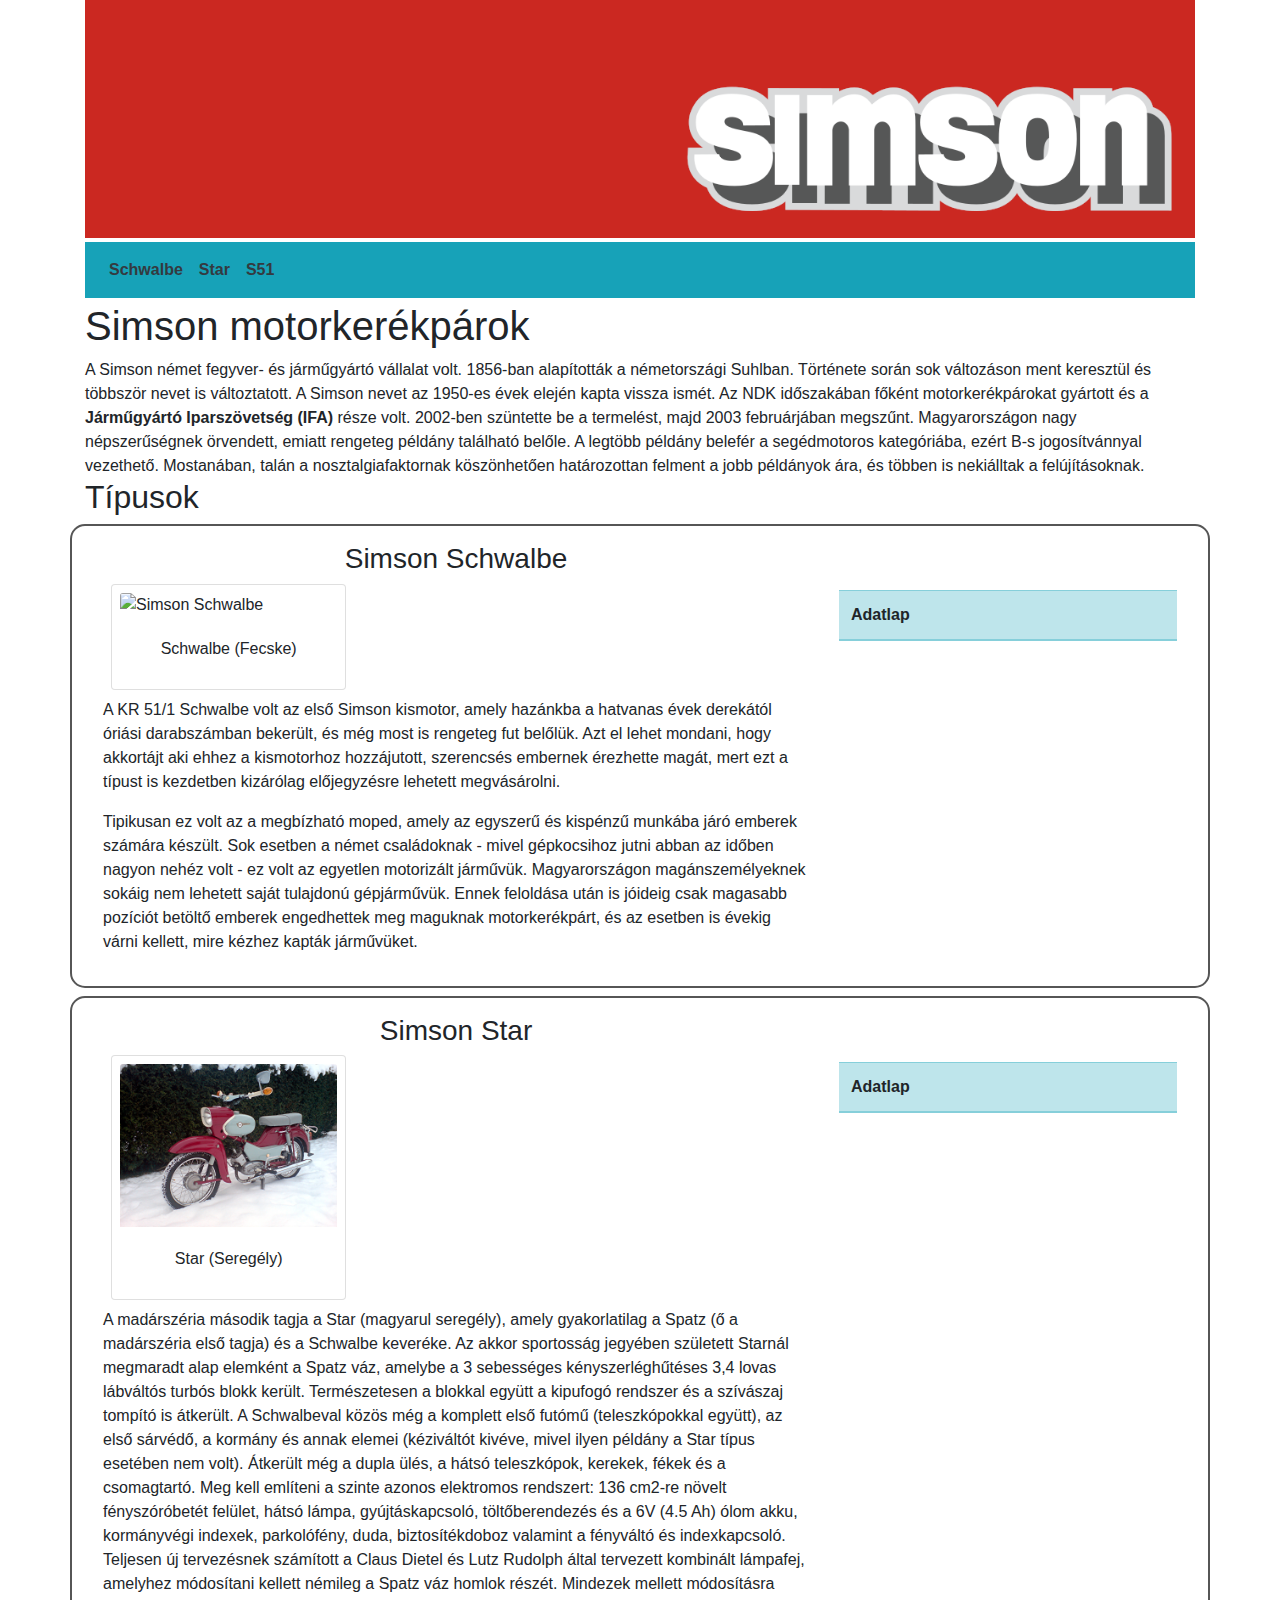
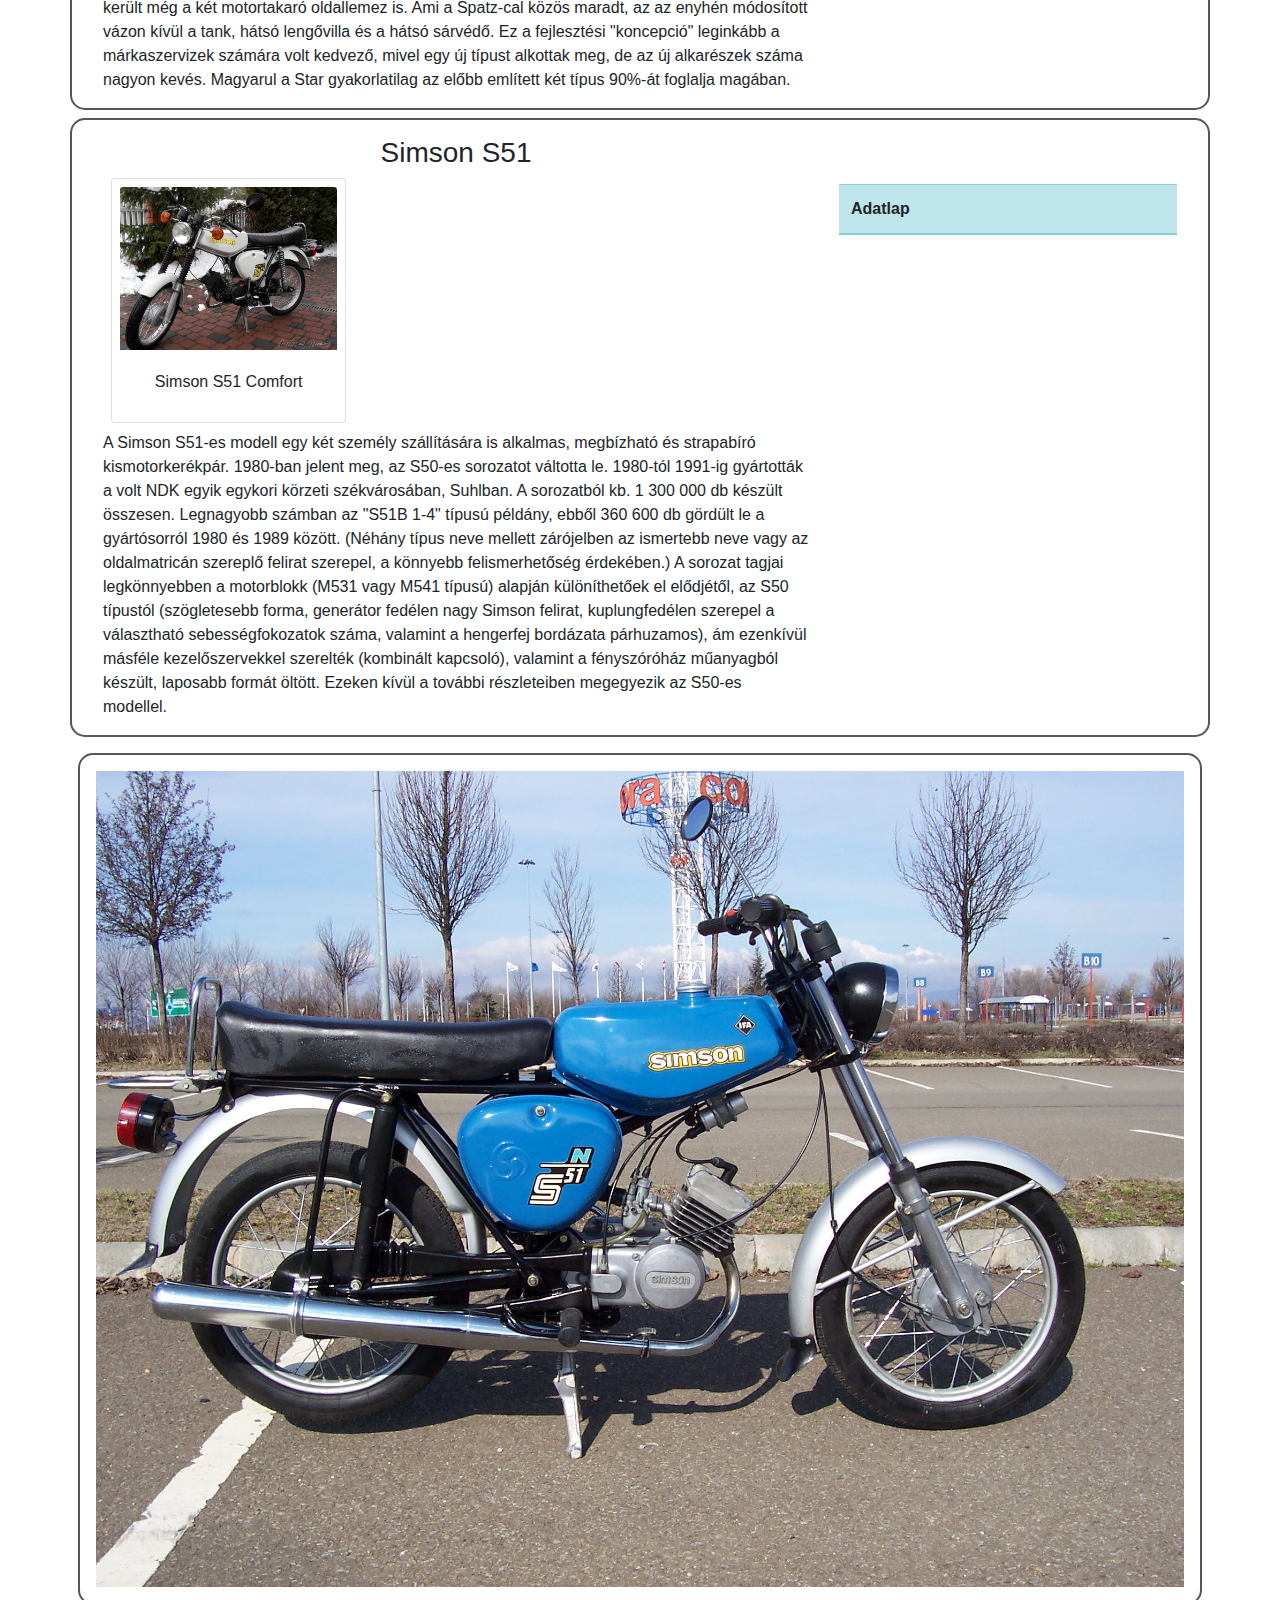
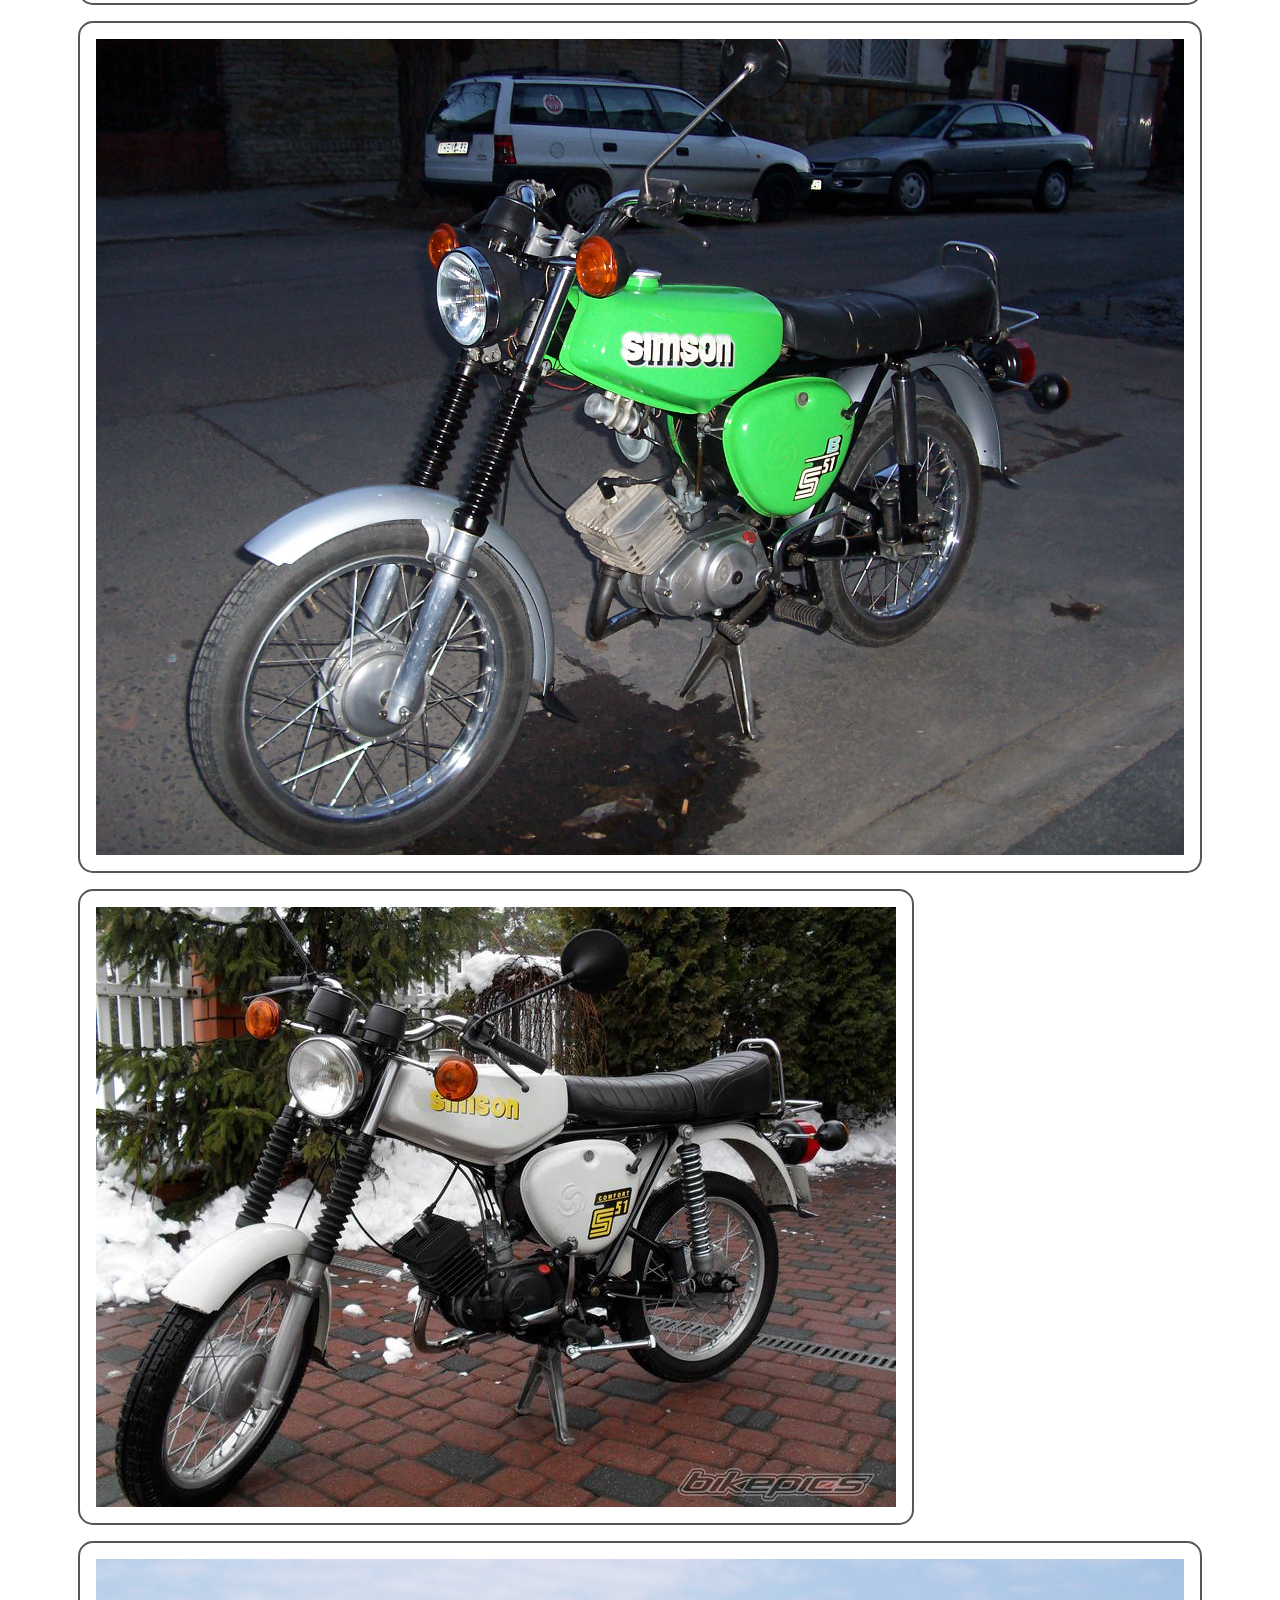
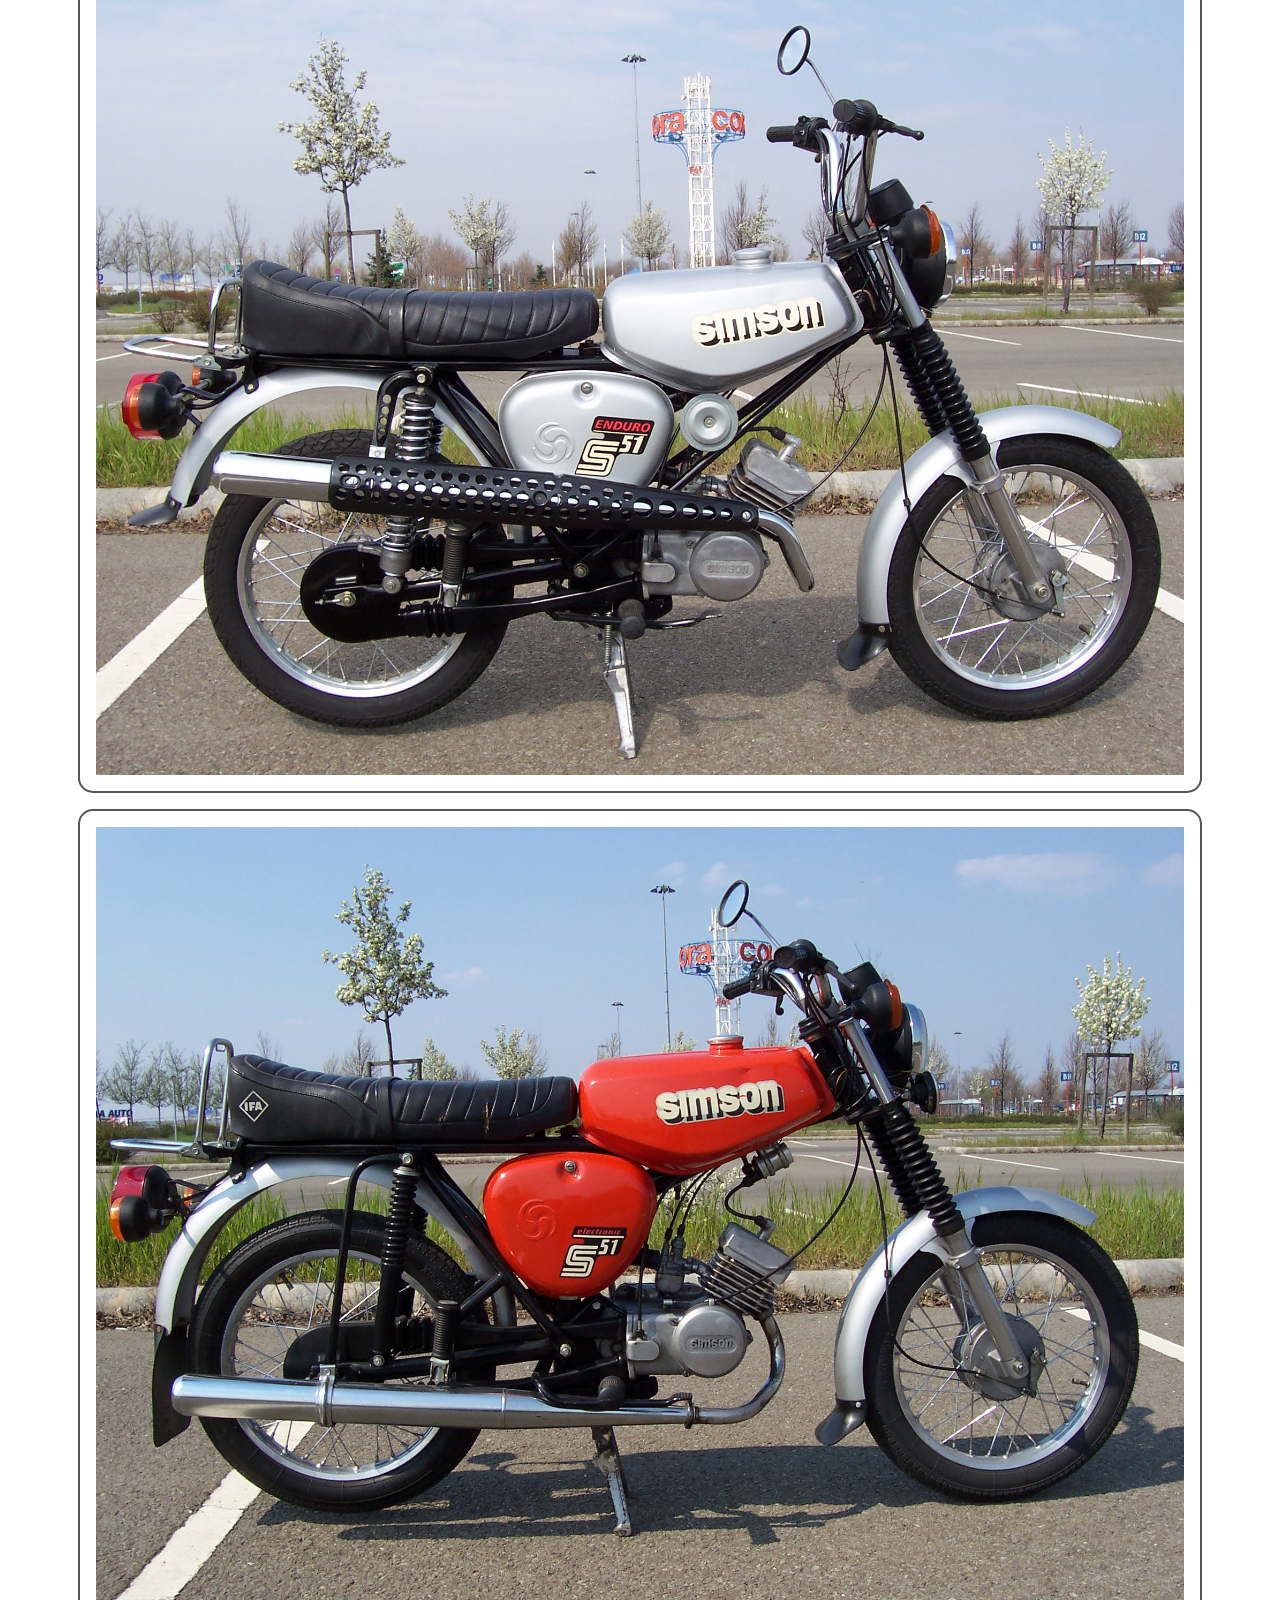
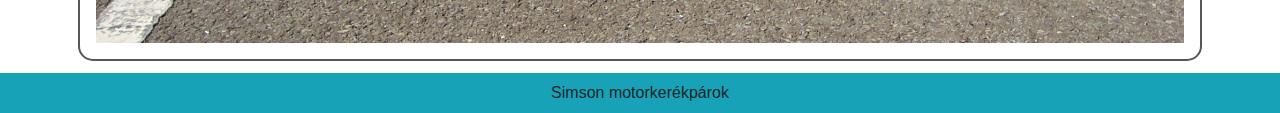
==== HTML/forras (1)/2.Weblap/simson.html @ 2c84a7b3 "agazati" ====
<!DOCTYPE html>
<html>
<head lang="hu">
	<meta name="viewport" content="width=device-width, initial-scale=1">
	<meta charset="utf-8">
	<link rel="stylesheet" href="style.css">
	<link rel="stylesheet" href="bootstrap.min.css">
	<script src="jquery.min.js"></script>
	<script src="bootstrap.min.js"></script>
	<title>Simson motorkerékpár</title>
</head>

<body>
	<header class="fejlec">
		<div class="container h-100">
			<img src="fejlec.png" class="img-fluid w-100" alt="Simson" title="Simson">
		</div>
	</header>

	<div class="container h-100" id>
		<nav class="navbar navbar-expand-sm bg-info my-1">
			<ul class="navbar-nav">
				<li class="nav-item">
					<a class="nav-link text-dark font-weight-bold" href="#Schwalbe">Schwalbe</a>
				</li>
				<li class="nav-item ">
					<a class="nav-link text-dark font-weight-bold" href="#Star">Star</a>
				</li>
				<li class="nav-item">
					<a class="nav-link text-dark font-weight-bold" href="#S51">S51</a>
				</li>
			</ul>
		</nav>

		<section id="bevezeto">
			<h1>Simson motorkerékpárok</h1>
			A Simson német fegyver- és járműgyártó vállalat volt. 1856-ban alapították a németországi Suhlban. Története során sok változáson ment keresztül és többször nevet is változtatott. A Simson nevet az 1950-es évek elején kapta vissza ismét. Az NDK időszakában főként motorkerékpárokat gyártott és a <b>Járműgyártó Iparszövetség (IFA)</b> része volt. 2002-ben szüntette be a termelést, majd 2003 februárjában megszűnt.
			Magyarországon nagy népszerűségnek örvendett, emiatt rengeteg példány található belőle. A legtöbb példány belefér a segédmotoros kategóriába, ezért B-s jogosítvánnyal vezethető. Mostanában, talán a nosztalgiafaktornak köszönhetően határozottan felment a jobb példányok ára, és többen is nekiálltak a felújításoknak.
		</section>

		<section id="tipusok">
			<h2>Típusok</h2>
			<div class="row doboz p-3 my-2" >
				<div class="col-12 col-md-8">
					<h3 class="text-center">Simson Schwalbe</h3>
					<div class="card m-2 p-2 col-md-4">
						<img class="card-img-top" src="Simson_Schwalbe" alt="Simson Schwalbe" title="Simson Schwalbe">
						<div class="card-body">
						  <p class="card-text text-center">Schwalbe (Fecske)</p>
						</div>
					</div>
					<p>A KR 51/1 Schwalbe volt az első Simson kismotor, amely hazánkba a hatvanas évek derekától óriási darabszámban bekerült, és még most is rengeteg fut belőlük. Azt el lehet mondani, hogy akkortájt aki ehhez a kismotorhoz hozzájutott, szerencsés embernek érezhette magát, mert ezt a típust is kezdetben kizárólag előjegyzésre lehetett megvásárolni.</p>
					<p>Tipikusan ez volt az a megbízható moped, amely az egyszerű és kispénzű munkába járó emberek számára készült. Sok esetben a német családoknak - mivel gépkocsihoz jutni abban az időben nagyon nehéz volt - ez volt az egyetlen motorizált járművük. Magyarországon magánszemélyeknek sokáig nem lehetett saját tulajdonú gépjárművük. Ennek feloldása után is jóideig csak magasabb pozíciót betöltő emberek engedhettek meg maguknak motorkerékpárt, és az esetben is évekig várni kellett, mire kézhez kapták járművüket.</p>
				</div>
				<div class="col-12 col-md-4 pt-5">
					<table class="table table-striped table-info">
						<thead>
							<tr><th colspan="2">Adatlap</th></tr>
						</thead>
					</table>
				</div>
			</div>


			<div class="row doboz p-3 my-2">
				<div class="col-12 col-md-8">
					<h3 class="text-center">Simson Star</h3>
					<div class="card m-2 p-2 col-md-4">
						<img class="card-img-top" src="Simson_Star.jpg" alt="Simson Star" title="Simson Star">
						<div class="card-body">
						  <p class="card-text text-center">Star (Seregély)</p>
						</div>
					</div>
					A madárszéria második tagja a Star (magyarul seregély), amely gyakorlatilag a Spatz (ő a madárszéria első tagja) és a Schwalbe keveréke. Az akkor sportosság jegyében született Starnál megmaradt alap elemként a Spatz váz, amelybe a 3 sebességes kényszerléghűtéses 3,4 lovas lábváltós turbós blokk került. Természetesen a blokkal együtt a kipufogó rendszer és a szívászaj tompító is átkerült. 
					A Schwalbeval közös még a komplett első futómű (teleszkópokkal együtt), az első sárvédő, a kormány és annak elemei (kéziváltót kivéve, mivel ilyen példány a Star típus esetében nem volt). Átkerült még a dupla ülés, a hátsó teleszkópok, kerekek, fékek és a csomagtartó.
					Meg kell említeni a szinte azonos elektromos rendszert: 136 cm2-re növelt fényszóróbetét felület, hátsó lámpa, gyújtáskapcsoló, töltőberendezés és a 6V (4.5 Ah) ólom akku, kormányvégi indexek, parkolófény, duda, biztosítékdoboz valamint a fényváltó és indexkapcsoló. Teljesen új tervezésnek számított a Claus Dietel és Lutz Rudolph által tervezett kombinált lámpafej, amelyhez módosítani kellett némileg a Spatz váz homlok részét. Mindezek mellett módosításra került még a két motortakaró oldallemez is. Ami a Spatz-cal közös maradt, az az enyhén módosított vázon kívül a tank, hátsó lengővilla és a hátsó sárvédő. Ez a fejlesztési "koncepció" leginkább a márkaszervizek számára volt kedvező, mivel egy új típust alkottak meg, de az új alkarészek száma nagyon kevés. Magyarul a Star gyakorlatilag az előbb említett két típus 90%-át foglalja magában. 
				</div>
				<div class="col-12 col-md-4 pt-5">
					<table class="table table-striped table-info">
						<thead>
							<tr><th colspan="2">Adatlap</th></tr>
						</thead>
					</table>
				</div>
			</div>


			<div class="row doboz p-3 my-2">
				<div class="col-12 col-md-8">
					<h3 class="text-center ">Simson S51</h3>
					<div class="card m-2 p-2 col-md-4">
						<img class="card-img-top" src="Simson_S51C.jpg" alt="Simson S51" title="Simson S51">
						<div class="card-body">
							<p class="card-text text-center">Simson S51 Comfort</p>
						</div>
					</div>
					A Simson S51-es modell egy két személy szállítására is alkalmas, megbízható és strapabíró kismotorkerékpár. 1980-ban jelent meg, az S50-es sorozatot váltotta le. 1980-tól 1991-ig gyártották a volt NDK egyik egykori körzeti székvárosában, Suhlban. A sorozatból kb. 1 300 000 db készült összesen. Legnagyobb számban az "S51B 1-4" típusú példány, ebből 360 600 db gördült le a gyártósorról 1980 és 1989 között. (Néhány típus neve mellett zárójelben az ismertebb neve vagy az oldalmatricán szereplő felirat szerepel, a könnyebb felismerhetőség érdekében.)
					A sorozat tagjai legkönnyebben a motorblokk (M531 vagy M541 típusú) alapján különíthetőek el elődjétől, az S50 típustól (szögletesebb forma, generátor fedélen nagy Simson felirat, kuplungfedélen szerepel a választható sebességfokozatok száma, valamint a hengerfej bordázata párhuzamos), ám ezenkívül másféle kezelőszervekkel szerelték (kombinált kapcsoló), valamint a fényszóróház műanyagból készült, laposabb formát öltött. Ezeken kívül a további részleteiben megegyezik az S50-es modellel.

				</div>
				<div class="col-12 col-md-4 pt-5">
					<table class="table table-striped table-info">
						<thead>
							<tr><th colspan="2">Adatlap</th></tr>
						</thead>
					</table>
				</div>
			</div>


			<div class="row">
				<div class="p-2">
					<div class="p-3 h-100 doboz">
						<img src="Simson_S51N.jpg" alt="Simson S51N" title="Simson S51N"  class="w-100">
					</div>
				</div>
				<div class="p-2">
					<div class="p-3 doboz">
						<img src="Simson_S51B.jpg" alt="Simson S51B" title="Simson S51B"  class="w-100">
					</div>
				</div>
				<div class="p-2">
					<div class="p-3 doboz">
						<img src="Simson_S51C.jpg" alt="Simson S51C" title="Simson S51C"  class="w-100">
					</div>
				</div>
				<div class="p-2">
					<div class="p-3 doboz">
						<img src="Simson_S51E.jpg" alt="Simson S51E" title="Simson S51E" class="w-100">
					</div>
				</div>
				<div class="p-2">
					<div class="p-3 doboz">
						<img src="Simson_S51Electronic.jpg" alt="Simson S51Electronic" title="Simson S51Electronic" class="w-100">
					</div>
				</div>
			</div>

			
		</section>
	</div>
	<div class="lablec text-center p-2 mt-1 bg-info">
		Simson motorkerékpárok<!-- url: http://simson.hu-->
	</div>
</body>

</html>
---- HTML/forras (1)/2.Weblap/style.css ----
body{
	box-sizing: border-box;
}
.doboz {
    border: 2px solid rgb(86, 86, 86);
    border-radius: 15px;
}


.lablec a {
    color: #f00;
    font-weight: bold;
    text-decoration: none;
}

.lablec a:hover {
    font-style: italic;
    text-decoration: none;
}
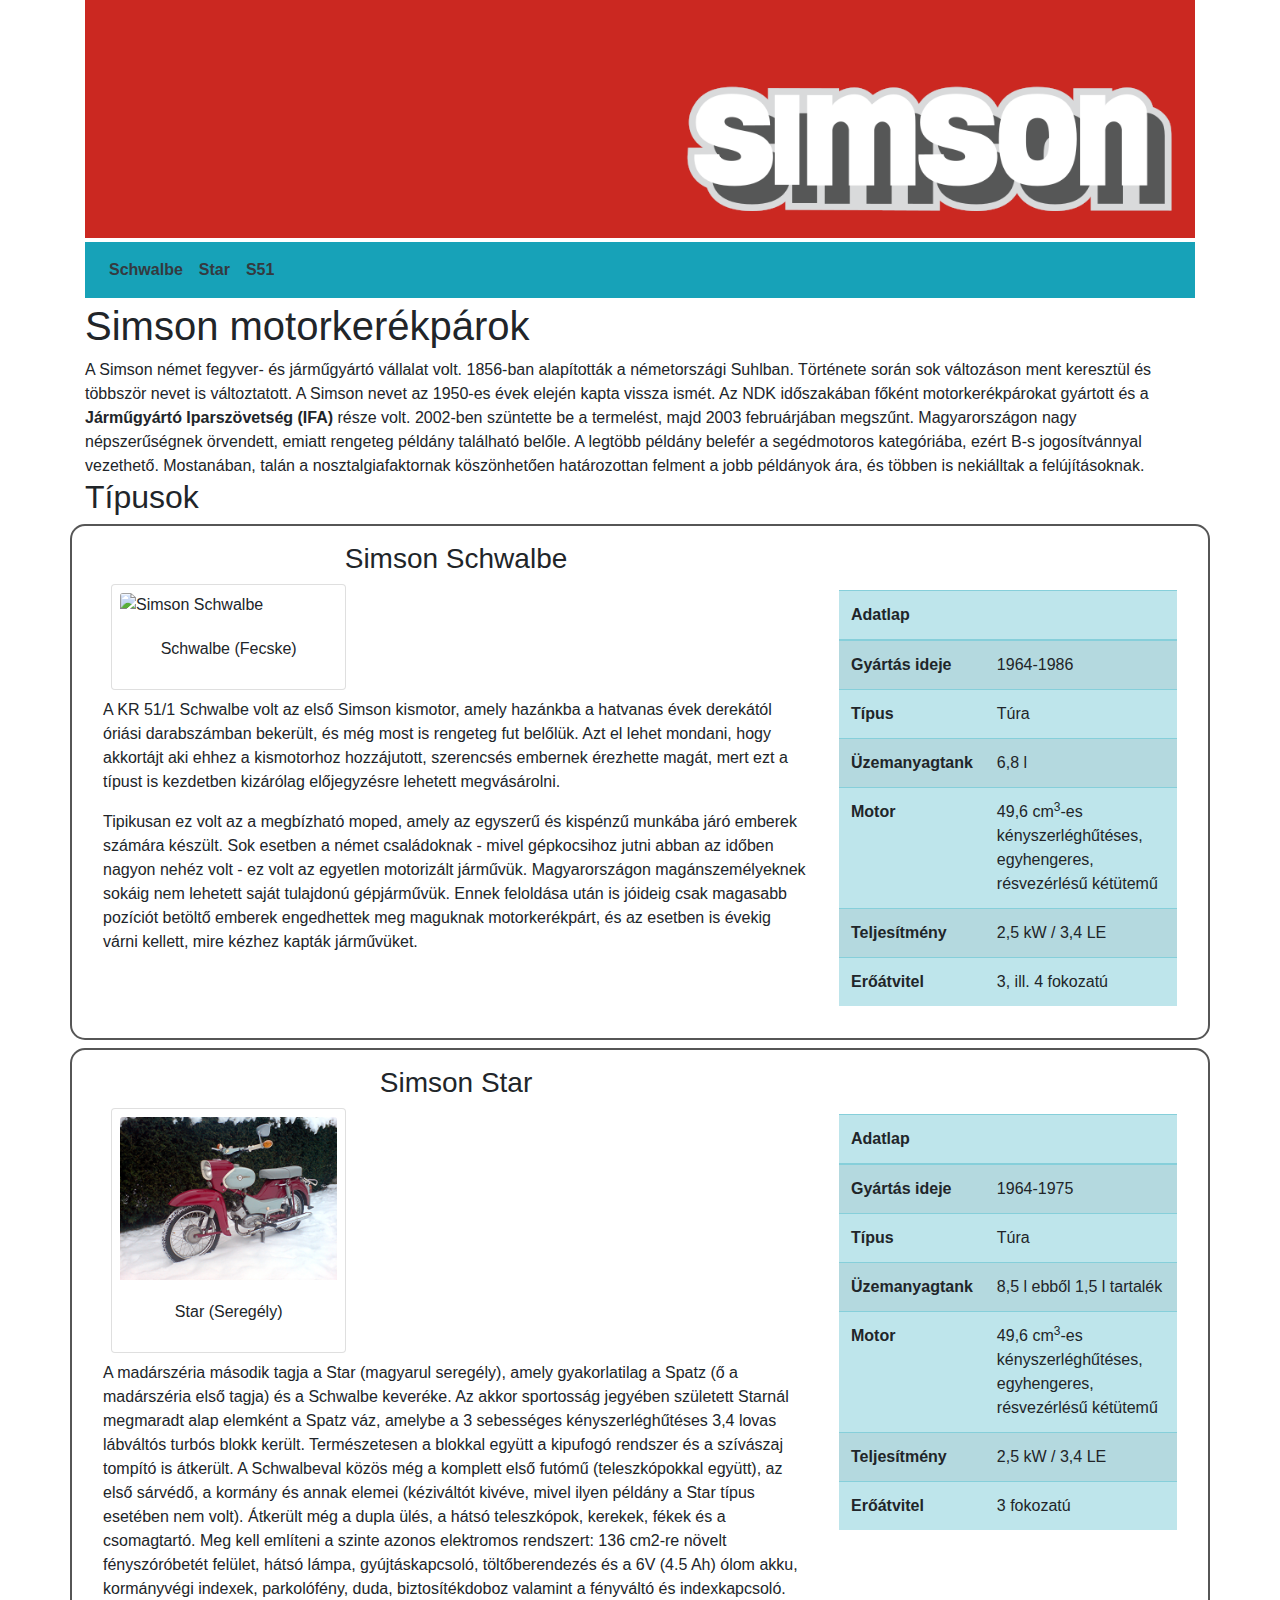
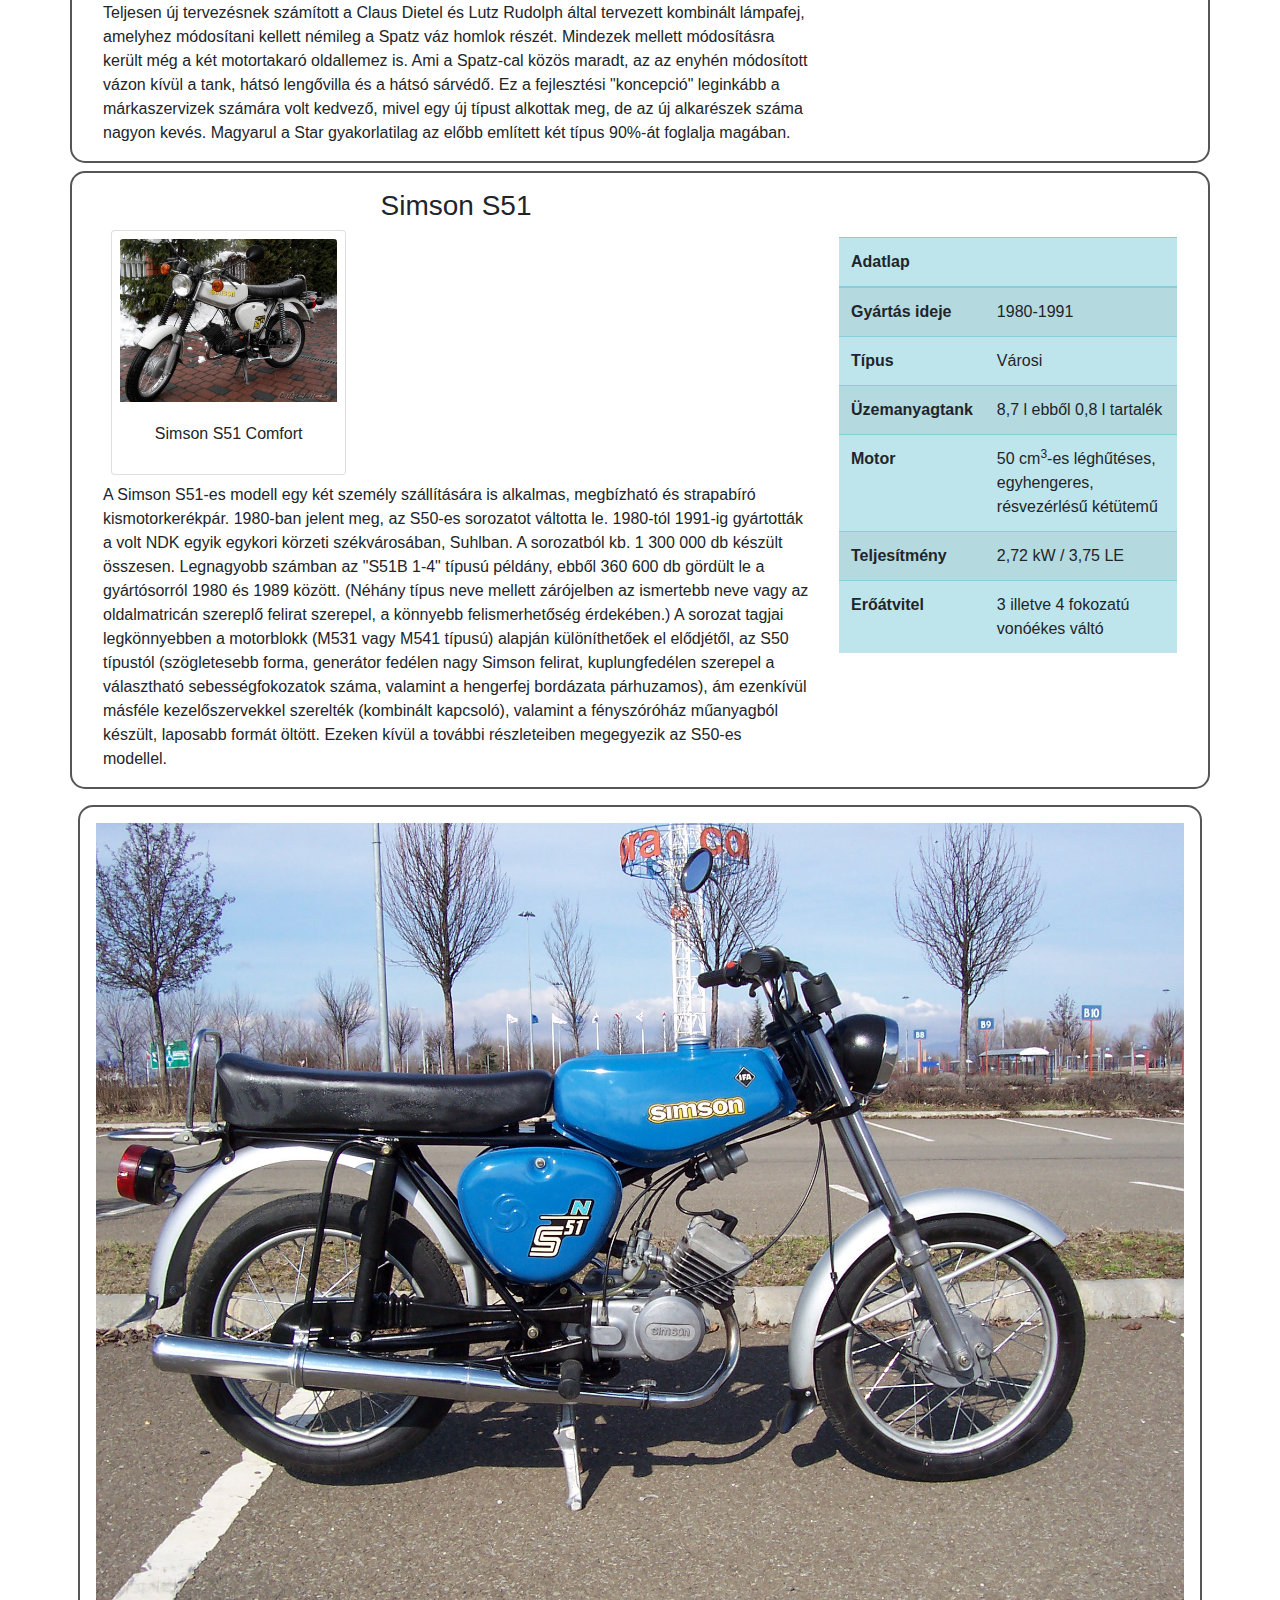
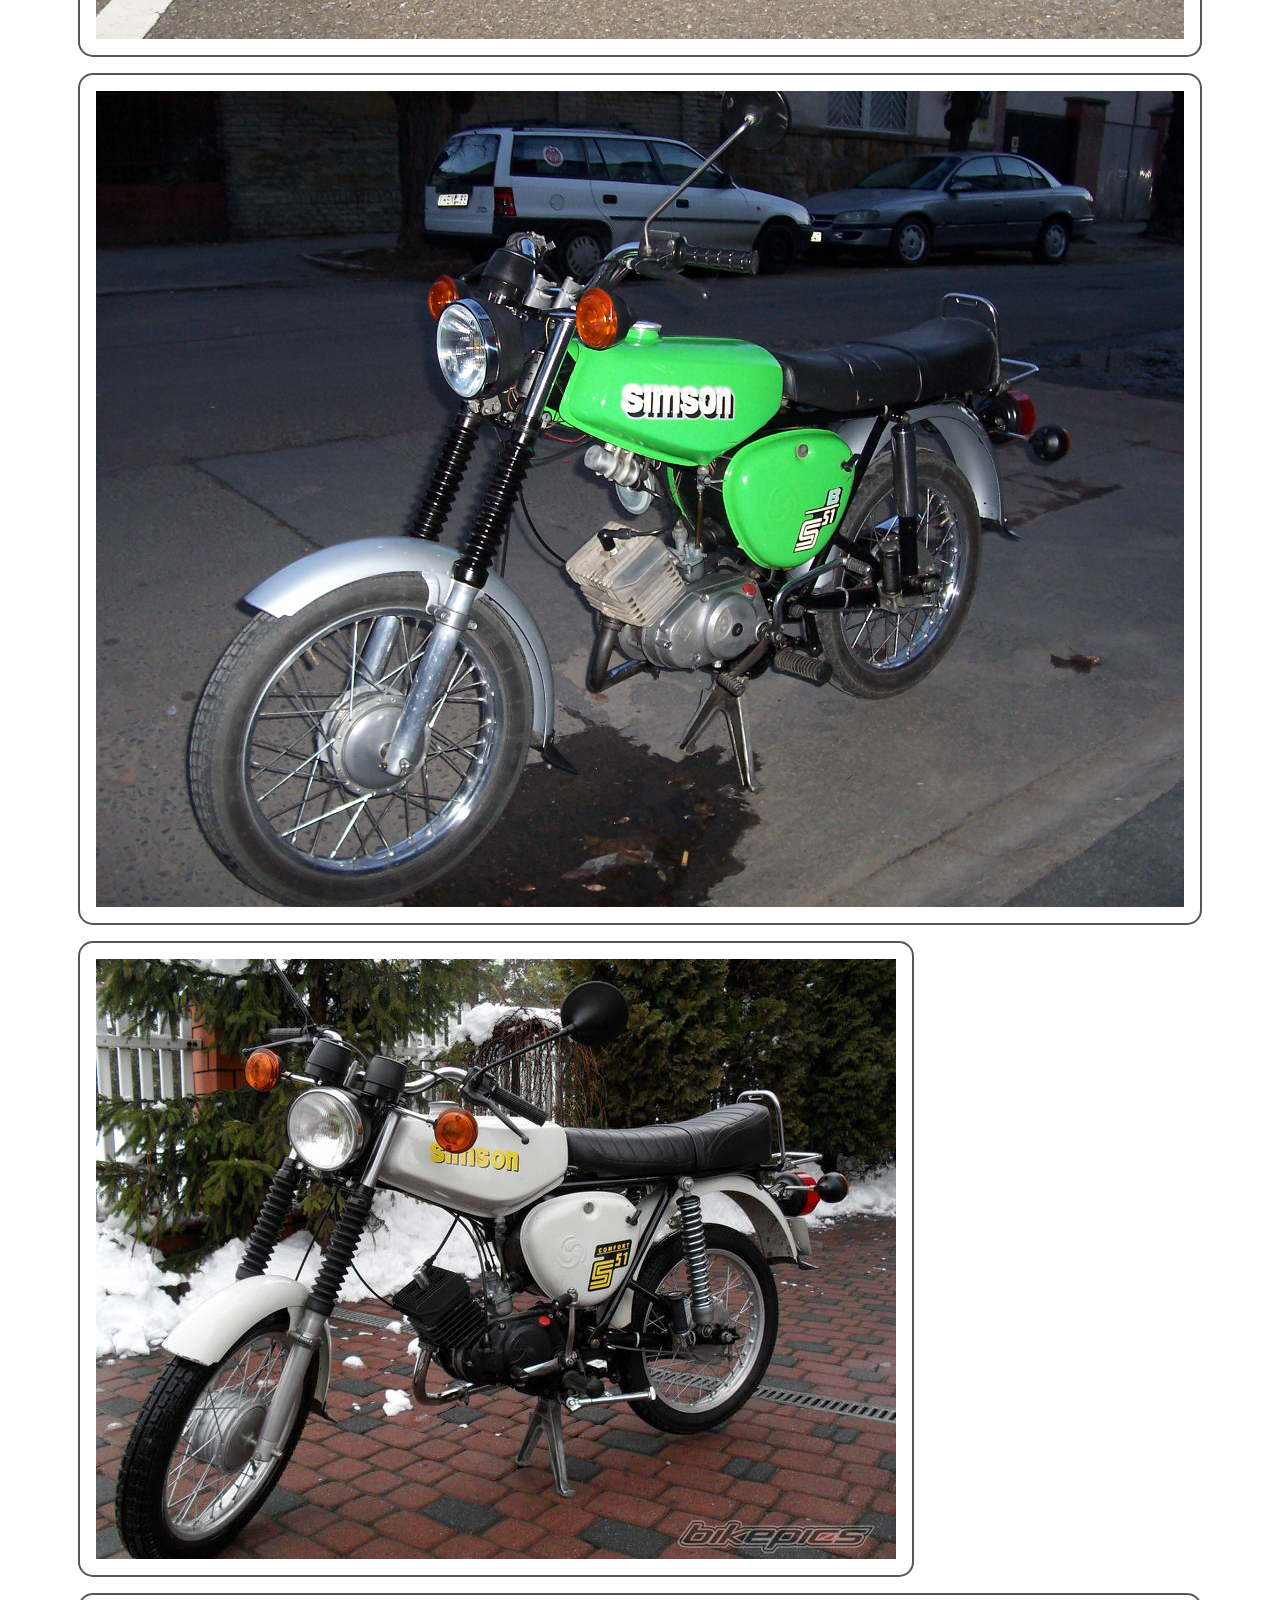
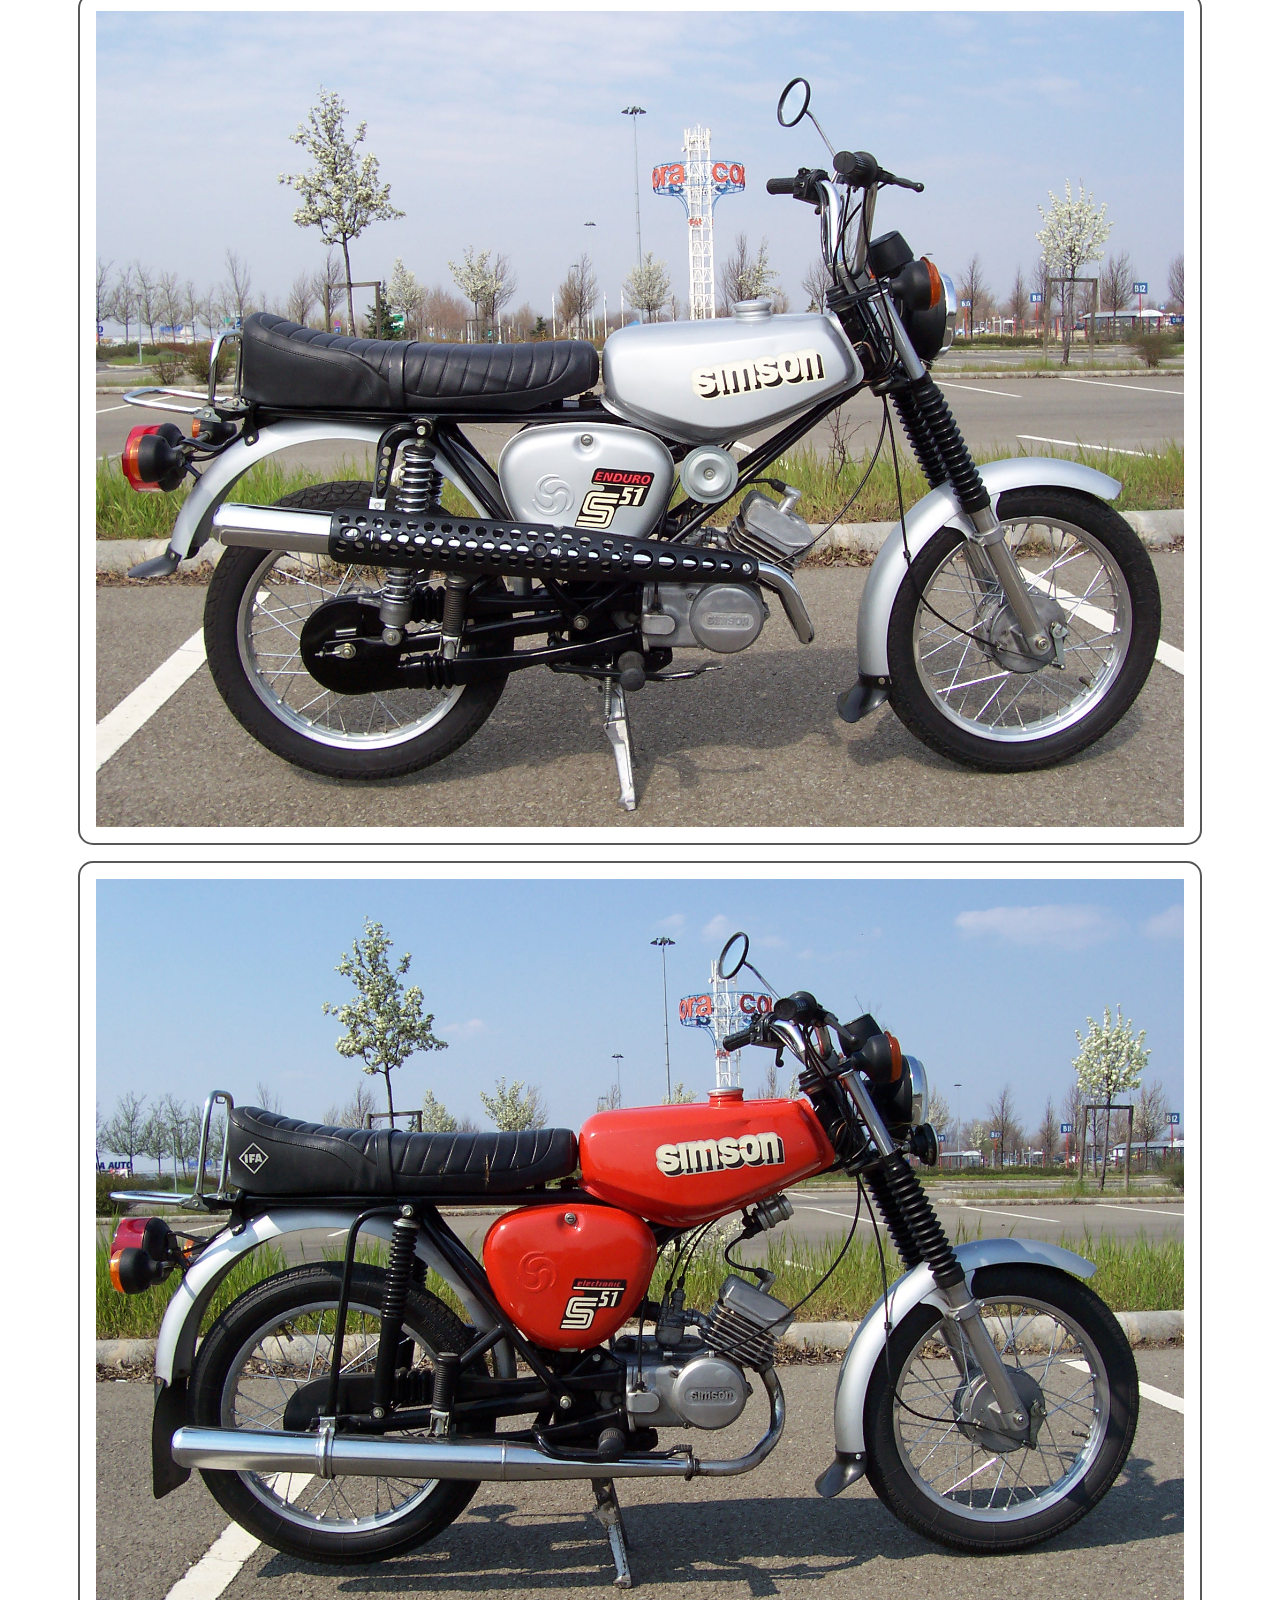
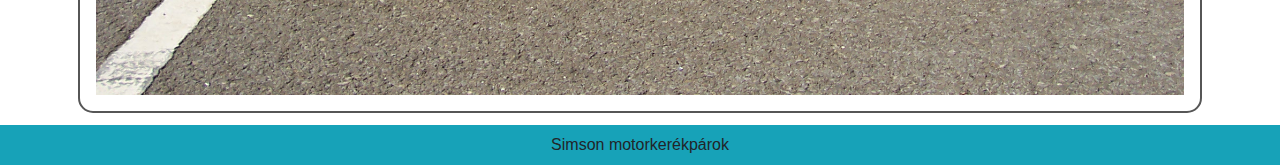
==== commit b8c085a9: "agazati" ====
--- a/HTML/forras (1)/2.Weblap/simson.html
+++ b/HTML/forras (1)/2.Weblap/simson.html
@@ -40,12 +40,12 @@
 
 		<section id="tipusok">
 			<h2>Típusok</h2>
-			<div class="row doboz p-3 my-2" >
+			<div class="row doboz p-3 my-2" id="Schwalbe">
 				<div class="col-12 col-md-8">
 					<h3 class="text-center">Simson Schwalbe</h3>
 					<div class="card m-2 p-2 col-md-4">
 						<img class="card-img-top" src="Simson_Schwalbe" alt="Simson Schwalbe" title="Simson Schwalbe">
-						<div class="card-body">
+						<div class="card-body" >
 						  <p class="card-text text-center">Schwalbe (Fecske)</p>
 						</div>
 					</div>
@@ -56,6 +56,14 @@
 					<table class="table table-striped table-info">
 						<thead>
 							<tr><th colspan="2">Adatlap</th></tr>
+							<tbody>
+								<tr><th>Gyártás ideje</th><td>1964-1986</td></tr>
+								<tr><th>Típus</th><td>Túra</td></tr>
+								<tr><th>Üzemanyagtank</th><td>6,8 l</td></tr>
+								<tr><th>Motor</th><td>49,6 cm<sup>3</sup>-es kényszerléghűtéses, egyhengeres, résvezérlésű kétütemű</td></tr>
+								<tr><th>Teljesítmény</th><td>2,5 kW / 3,4 LE</td></tr>
+								<tr><th>Erőátvitel</th><td>3, ill. 4 fokozatú</td></tr>
+							</tbody>
 						</thead>
 					</table>
 				</div>
@@ -65,7 +73,7 @@
 			<div class="row doboz p-3 my-2">
 				<div class="col-12 col-md-8">
 					<h3 class="text-center">Simson Star</h3>
-					<div class="card m-2 p-2 col-md-4">
+					<div class="card m-2 p-2 col-md-4" id="Star">
 						<img class="card-img-top" src="Simson_Star.jpg" alt="Simson Star" title="Simson Star">
 						<div class="card-body">
 						  <p class="card-text text-center">Star (Seregély)</p>
@@ -79,6 +87,14 @@
 					<table class="table table-striped table-info">
 						<thead>
 							<tr><th colspan="2">Adatlap</th></tr>
+							<tbody>
+								<tr><th>Gyártás ideje</th><td>1964-1975</td></tr>
+								<tr><th>Típus</th><td>Túra</td></tr>
+								<tr><th>Üzemanyagtank</th><td>8,5 l ebből 1,5 l tartalék</td></tr>
+								<tr><th>Motor</th><td>49,6 cm<sup>3</sup>-es kényszerléghűtéses, egyhengeres, résvezérlésű kétütemű</td></tr>
+								<tr><th>Teljesítmény</th><td>2,5 kW / 3,4 LE</td></tr>
+								<tr><th>Erőátvitel</th><td>3 fokozatú</td></tr>
+							</tbody>
 						</thead>
 					</table>
 				</div>
@@ -88,7 +104,7 @@
 			<div class="row doboz p-3 my-2">
 				<div class="col-12 col-md-8">
 					<h3 class="text-center ">Simson S51</h3>
-					<div class="card m-2 p-2 col-md-4">
+					<div class="card m-2 p-2 col-md-4" id="S51">
 						<img class="card-img-top" src="Simson_S51C.jpg" alt="Simson S51" title="Simson S51">
 						<div class="card-body">
 							<p class="card-text text-center">Simson S51 Comfort</p>
@@ -102,6 +118,14 @@
 					<table class="table table-striped table-info">
 						<thead>
 							<tr><th colspan="2">Adatlap</th></tr>
+							<tbody>
+								<tr><th>Gyártás ideje</th><td>1980-1991 </td></tr>
+								<tr><th>Típus</th><td>Városi</td></tr>
+								<tr><th>Üzemanyagtank</th><td>8,7 l ebből 0,8 l tartalék</td></tr>
+								<tr><th>Motor</th><td>50 cm<sup>3</sup>-es léghűtéses, egyhengeres, résvezérlésű kétütemű</td></tr>
+								<tr><th>Teljesítmény</th><td>2,72 kW / 3,75 LE</td></tr>
+								<tr><th>Erőátvitel</th><td>3 illetve 4 fokozatú vonóékes váltó</td></tr>
+							</tbody>
 						</thead>
 					</table>
 				</div>
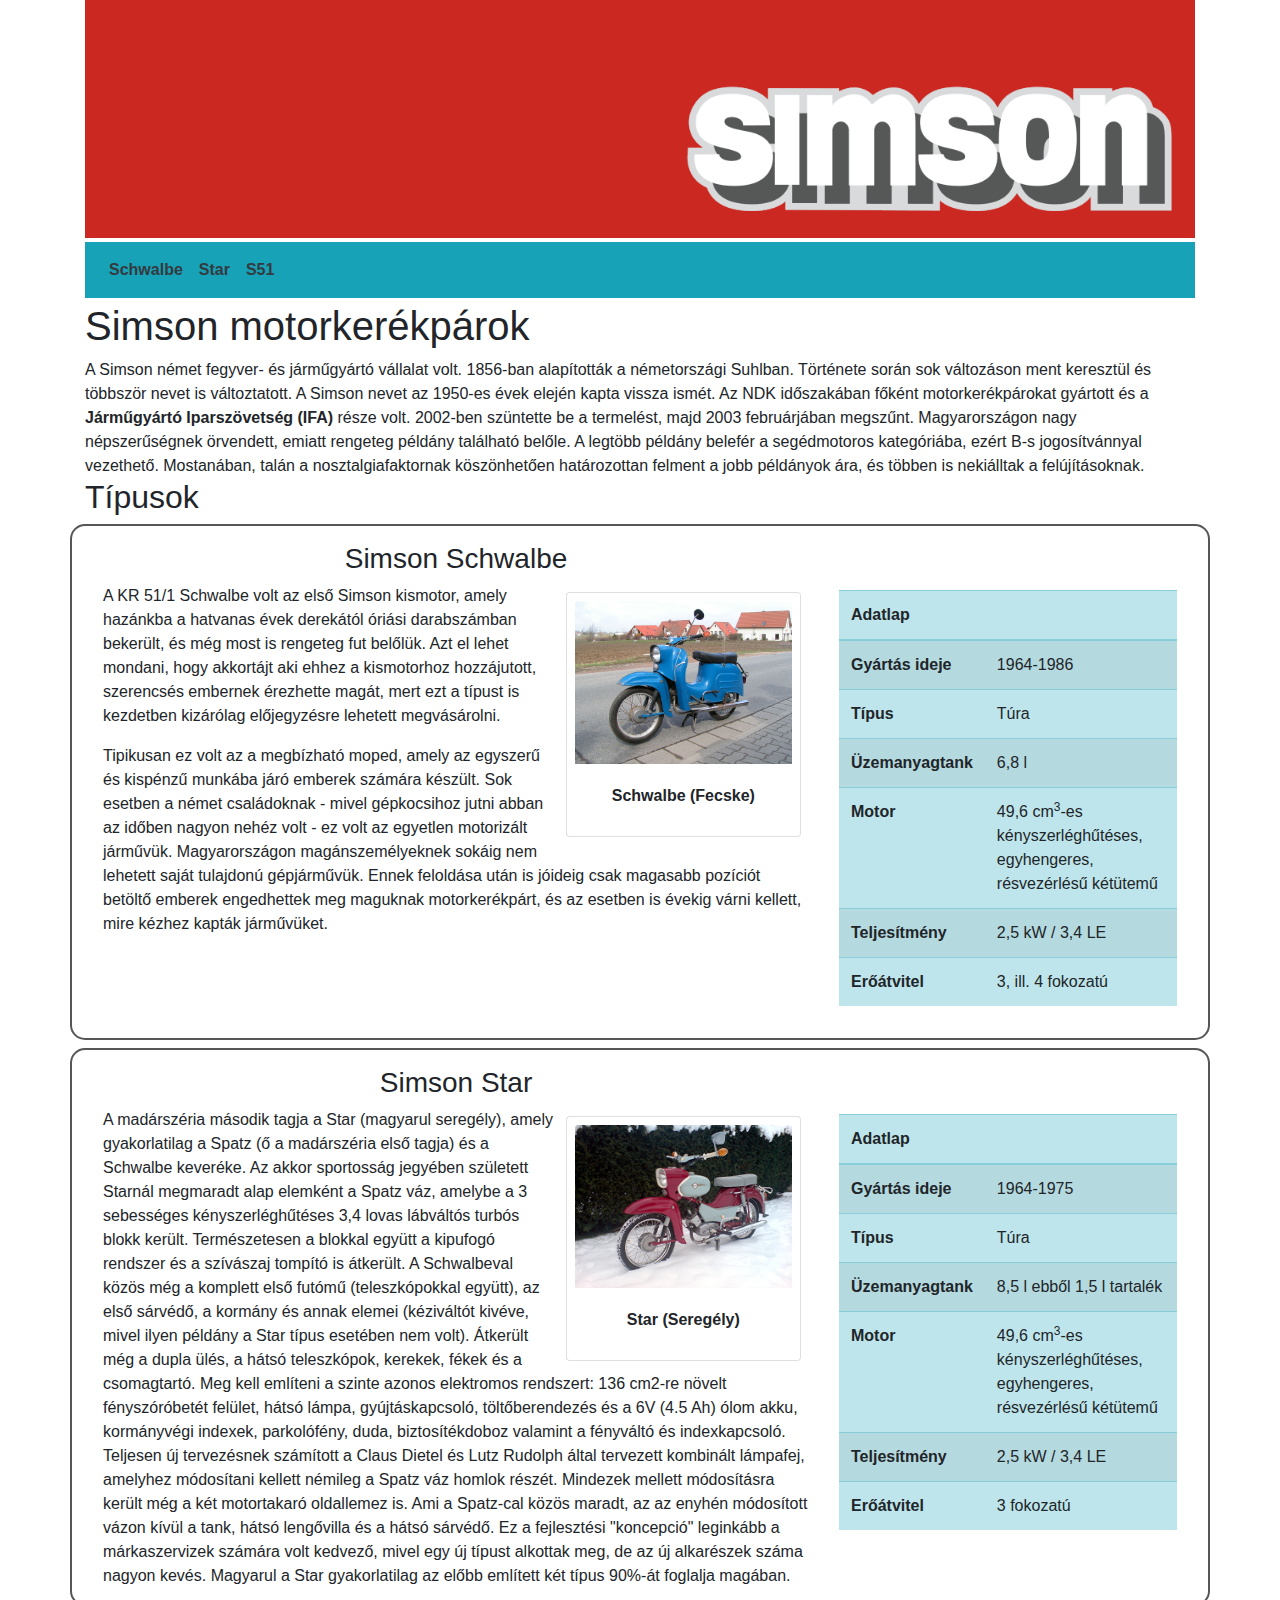
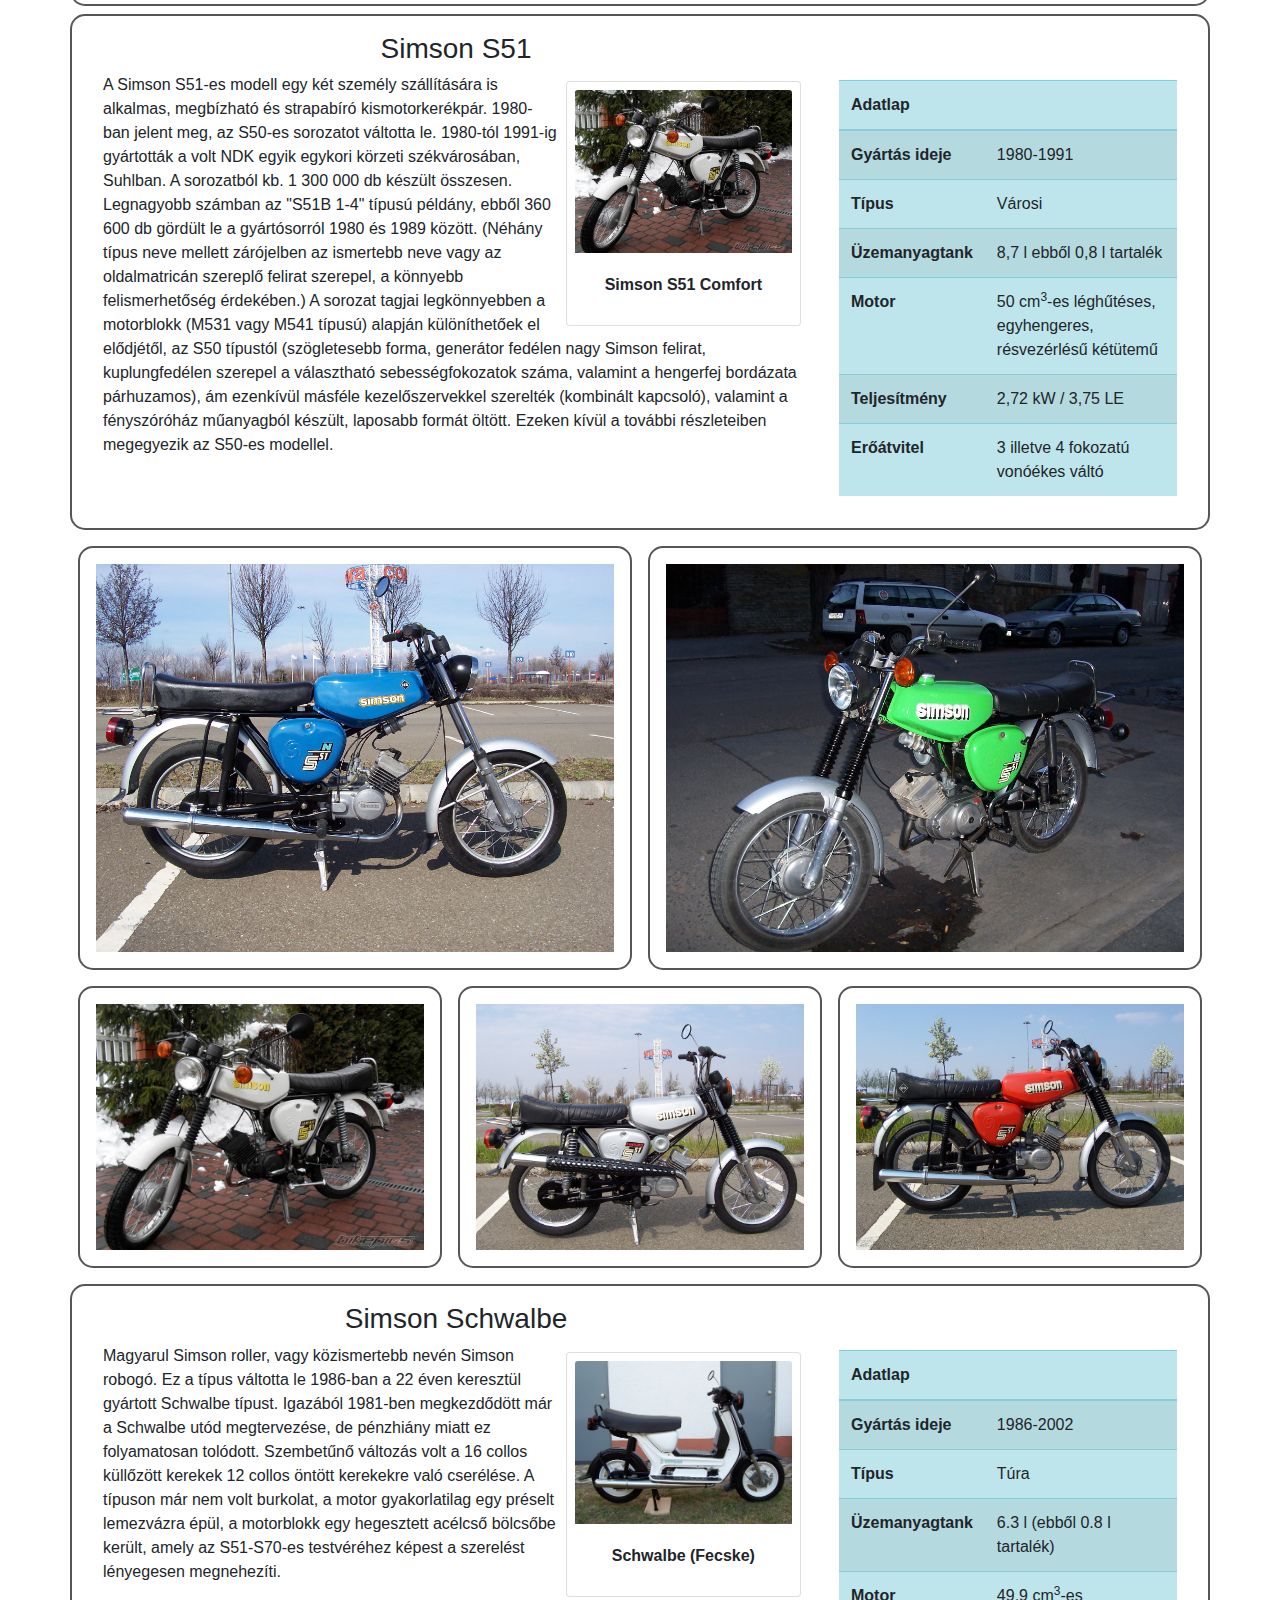
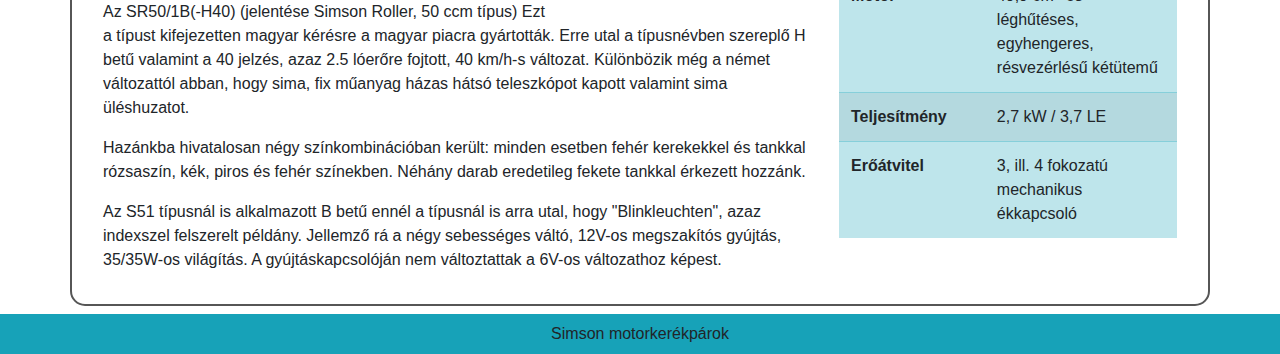
==== commit 35e9b855: "agazati" ====
--- a/HTML/forras (1)/2.Weblap/simson.html
+++ b/HTML/forras (1)/2.Weblap/simson.html
@@ -43,9 +43,9 @@
 			<div class="row doboz p-3 my-2" id="Schwalbe">
 				<div class="col-12 col-md-8">
 					<h3 class="text-center">Simson Schwalbe</h3>
-					<div class="card m-2 p-2 col-md-4">
-						<img class="card-img-top" src="Simson_Schwalbe" alt="Simson Schwalbe" title="Simson Schwalbe">
-						<div class="card-body" >
+					<div class="card m-2 p-2 col-md-4 float-right">
+						<img class="card-img-top" src="Simson_Schwalbe.jpg" alt="Simson Schwalbe" title="Simson Schwalbe">
+						<div class="card-body font-weight-bold">
 						  <p class="card-text text-center">Schwalbe (Fecske)</p>
 						</div>
 					</div>
@@ -73,9 +73,9 @@
 			<div class="row doboz p-3 my-2">
 				<div class="col-12 col-md-8">
 					<h3 class="text-center">Simson Star</h3>
-					<div class="card m-2 p-2 col-md-4" id="Star">
+					<div class="card m-2 p-2 col-md-4 float-right" id="Star">
 						<img class="card-img-top" src="Simson_Star.jpg" alt="Simson Star" title="Simson Star">
-						<div class="card-body">
+						<div class="card-body font-weight-bold">
 						  <p class="card-text text-center">Star (Seregély)</p>
 						</div>
 					</div>
@@ -104,10 +104,10 @@
 			<div class="row doboz p-3 my-2">
 				<div class="col-12 col-md-8">
 					<h3 class="text-center ">Simson S51</h3>
-					<div class="card m-2 p-2 col-md-4" id="S51">
+					<div class="card m-2 p-2 col-md-4 float-right" id="S51">
 						<img class="card-img-top" src="Simson_S51C.jpg" alt="Simson S51" title="Simson S51">
-						<div class="card-body">
-							<p class="card-text text-center">Simson S51 Comfort</p>
+						<div class="card-body font-weight-bold">
+							<p class="card-text text-center" >Simson S51 Comfort</p>
 						</div>
 					</div>
 					A Simson S51-es modell egy két személy szállítására is alkalmas, megbízható és strapabíró kismotorkerékpár. 1980-ban jelent meg, az S50-es sorozatot váltotta le. 1980-tól 1991-ig gyártották a volt NDK egyik egykori körzeti székvárosában, Suhlban. A sorozatból kb. 1 300 000 db készült összesen. Legnagyobb számban az "S51B 1-4" típusú példány, ebből 360 600 db gördült le a gyártósorról 1980 és 1989 között. (Néhány típus neve mellett zárójelben az ismertebb neve vagy az oldalmatricán szereplő felirat szerepel, a könnyebb felismerhetőség érdekében.)
@@ -133,33 +133,61 @@
 
 
 			<div class="row">
-				<div class="p-2">
+				<div class="p-2 col-6">
 					<div class="p-3 h-100 doboz">
 						<img src="Simson_S51N.jpg" alt="Simson S51N" title="Simson S51N"  class="w-100">
 					</div>
 				</div>
-				<div class="p-2">
+				<div class="p-2 col-6">
 					<div class="p-3 doboz">
 						<img src="Simson_S51B.jpg" alt="Simson S51B" title="Simson S51B"  class="w-100">
 					</div>
 				</div>
-				<div class="p-2">
+				<div class="p-2 col-4">
 					<div class="p-3 doboz">
 						<img src="Simson_S51C.jpg" alt="Simson S51C" title="Simson S51C"  class="w-100">
 					</div>
 				</div>
-				<div class="p-2">
+				<div class="p-2 col-4">
 					<div class="p-3 doboz">
 						<img src="Simson_S51E.jpg" alt="Simson S51E" title="Simson S51E" class="w-100">
 					</div>
 				</div>
-				<div class="p-2">
+				<div class="p-2 col-4">
 					<div class="p-3 doboz">
 						<img src="Simson_S51Electronic.jpg" alt="Simson S51Electronic" title="Simson S51Electronic" class="w-100">
 					</div>
 				</div>
 			</div>
-
+			<div class="row doboz p-3 my-2" id="Schwalbe">
+				<div class="col-12 col-md-8">
+					<h3 class="text-center">Simson Schwalbe</h3>
+					<div class="card m-2 p-2 col-md-4 float-right">
+						<img class="card-img-top" src="Simson_SR50B.jpg" alt="Simson Schwalbe" title="Simson Schwalbe">
+						<div class="card-body font-weight-bold">
+						  <p class="card-text text-center">Schwalbe (Fecske)</p>
+						</div>
+					</div>
+					<p>Magyarul Simson roller, vagy közismertebb nevén Simson robogó. Ez a típus váltotta le 1986-ban a 22 éven keresztül gyártott Schwalbe típust. Igazából 1981-ben megkezdődött már a Schwalbe utód megtervezése, de pénzhiány miatt ez folyamatosan tolódott. Szembetűnő változás volt a 16 collos küllőzött kerekek 12 collos öntött kerekekre való cserélése. A típuson már nem volt burkolat, a motor gyakorlatilag egy préselt lemezvázra épül, a motorblokk egy hegesztett acélcső bölcsőbe került, amely az S51-S70-es testvéréhez képest a szerelést lényegesen megnehezíti.</p>
+					<p>Az SR50/1B(-H40) (jelentése Simson Roller, 50 ccm típus) Ezt a típust kifejezetten magyar kérésre a magyar piacra gyártották. Erre utal a típusnévben szereplő H betű valamint a 40 jelzés, azaz 2.5 lóerőre fojtott, 40 km/h-s változat. Különbözik még a német változattól abban, hogy sima, fix műanyag házas hátsó teleszkópot kapott valamint sima üléshuzatot.</p>
+					<p>Hazánkba hivatalosan négy színkombinációban került: minden esetben fehér kerekekkel és tankkal rózsaszín, kék, piros és fehér színekben. Néhány darab eredetileg fekete tankkal érkezett hozzánk.</p>
+					<p>Az S51 típusnál is alkalmazott B betű ennél a típusnál is arra utal, hogy "Blinkleuchten", azaz indexszel felszerelt példány. Jellemző rá a négy sebességes váltó, 12V-os megszakítós gyújtás, 35/35W-os világítás. A gyújtáskapcsolóján nem változtattak a 6V-os változathoz képest.</p>
+				</div>
+				<div class="col-12 col-md-4 pt-5">
+					<table class="table table-striped table-info">
+						<thead>
+							<tr><th colspan="2">Adatlap</th></tr>
+							<tbody>
+								<tr><th>Gyártás ideje</th><td>1986-2002 </td></tr>
+								<tr><th>Típus</th><td>Túra</td></tr>
+								<tr><th>Üzemanyagtank</th><td>6.3 l (ebből 0.8 l tartalék)</td></tr>
+								<tr><th>Motor</th><td>49,9 cm<sup>3</sup>-es léghűtéses, egyhengeres, résvezérlésű kétütemű</td></tr>
+								<tr><th>Teljesítmény</th><td>2,7 kW / 3,7 LE</td></tr>
+								<tr><th>Erőátvitel</th><td>3, ill. 4 fokozatú mechanikus ékkapcsoló</td></tr>
+							</tbody>	
+						</thead>
+					</table>
+				</div>
 			
 		</section>
 	</div>
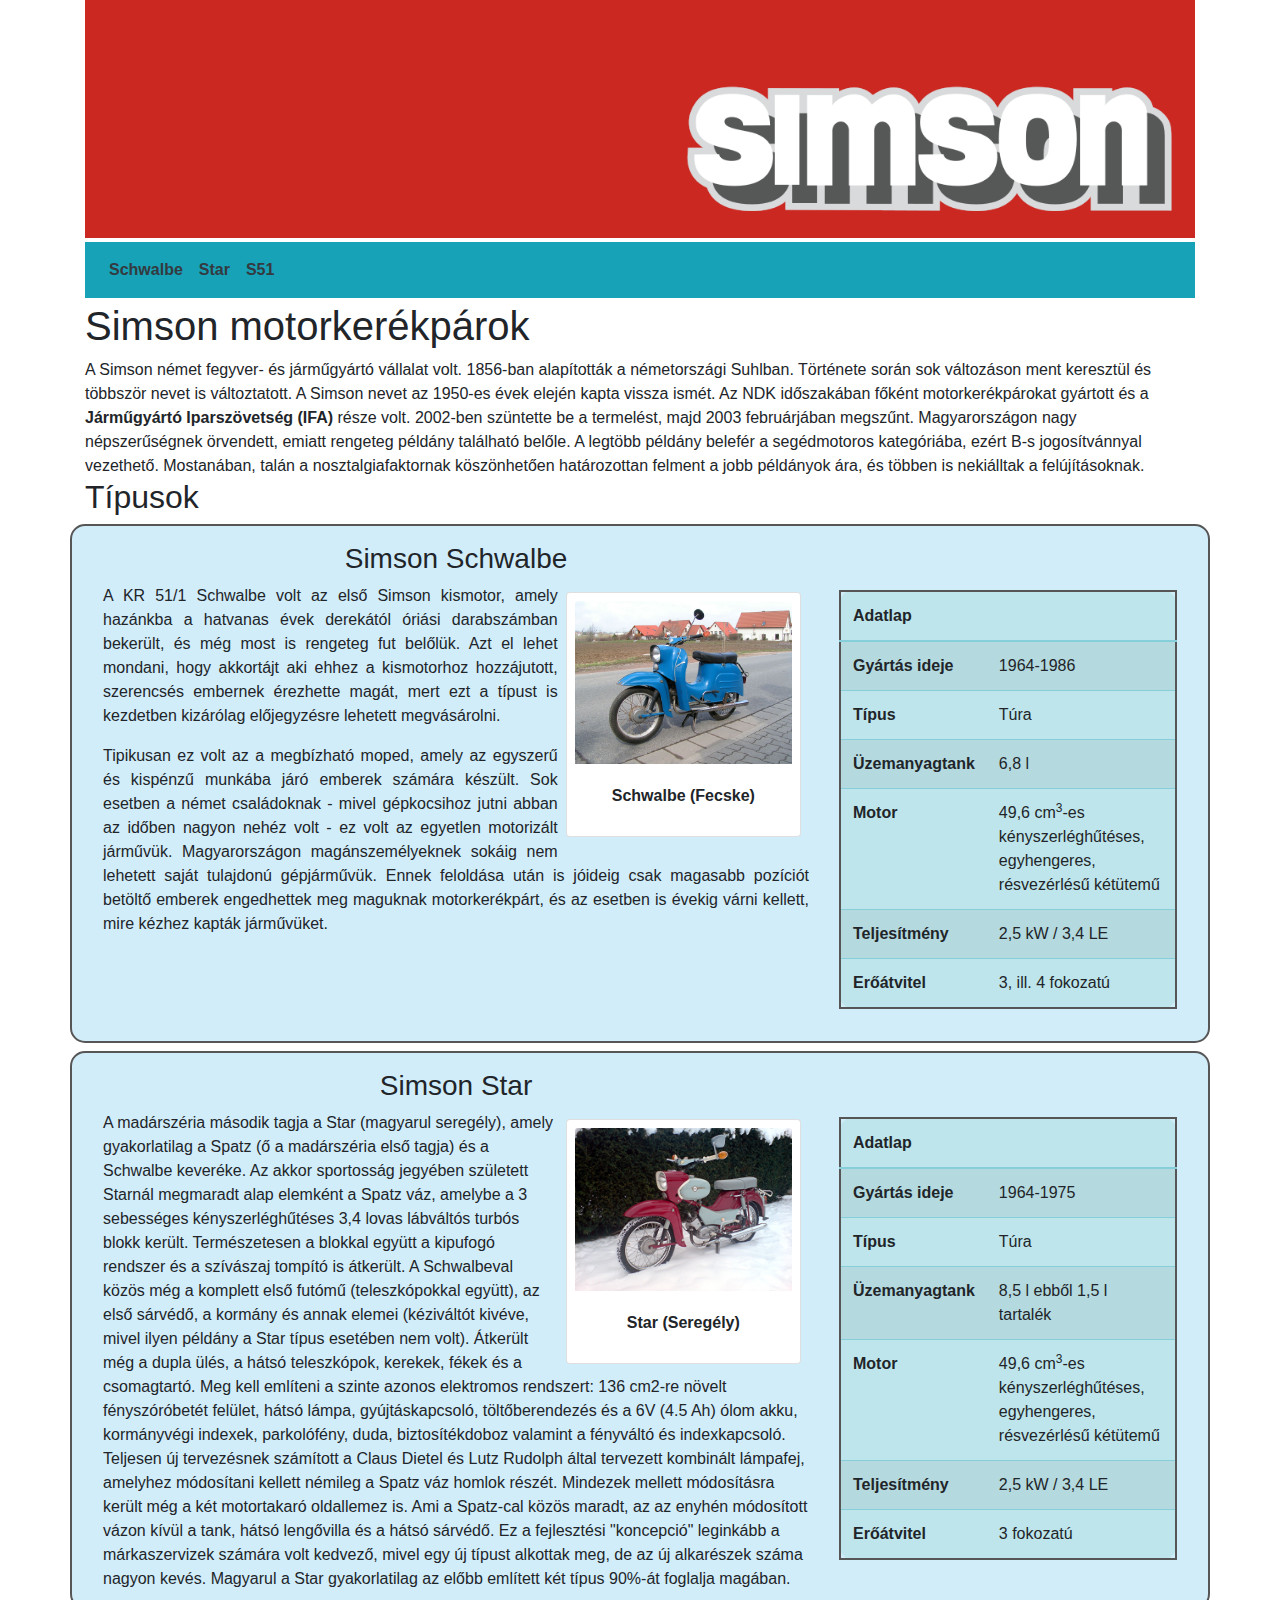
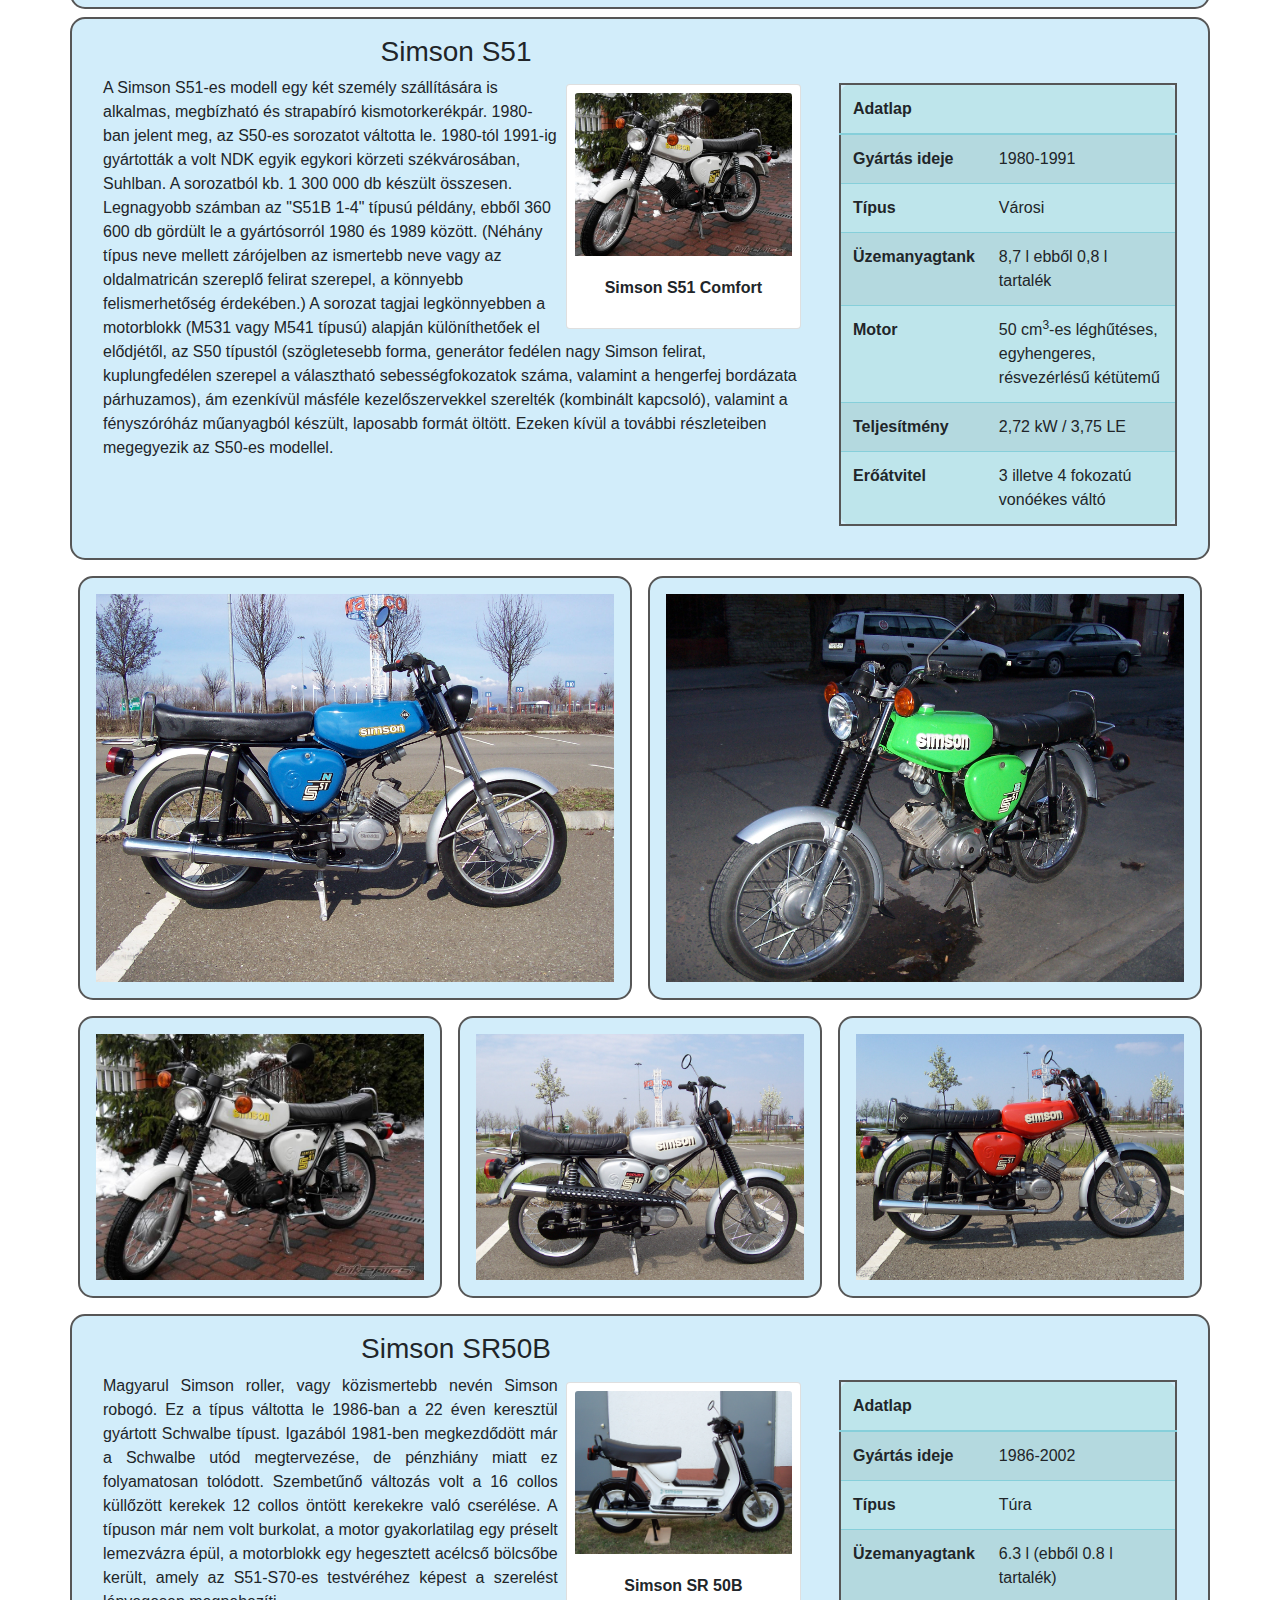
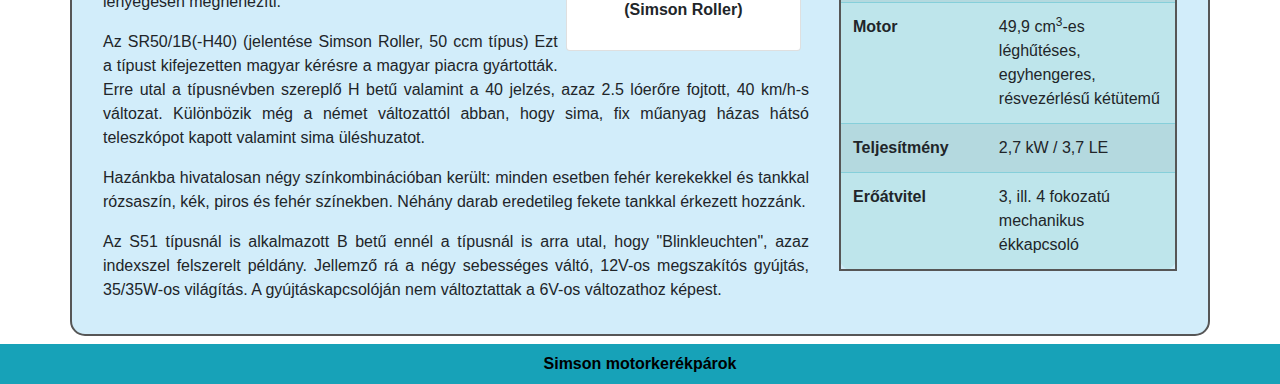
==== commit eb03042f: "agazati feladat 2021" ====
--- a/HTML/forras (1)/2.Weblap/simson.html
+++ b/HTML/forras (1)/2.Weblap/simson.html
@@ -17,7 +17,7 @@
 		</div>
 	</header>
 
-	<div class="container h-100" id>
+	<div class="container h-100">
 		<nav class="navbar navbar-expand-sm bg-info my-1">
 			<ul class="navbar-nav">
 				<li class="nav-item">
@@ -45,7 +45,7 @@
 					<h3 class="text-center">Simson Schwalbe</h3>
 					<div class="card m-2 p-2 col-md-4 float-right">
 						<img class="card-img-top" src="Simson_Schwalbe.jpg" alt="Simson Schwalbe" title="Simson Schwalbe">
-						<div class="card-body font-weight-bold">
+						<div class="card-body font-weight-bold" >
 						  <p class="card-text text-center">Schwalbe (Fecske)</p>
 						</div>
 					</div>
@@ -71,9 +71,9 @@
 
 
 			<div class="row doboz p-3 my-2">
-				<div class="col-12 col-md-8">
+				<div class="col-12 col-md-8" id="Star">
 					<h3 class="text-center">Simson Star</h3>
-					<div class="card m-2 p-2 col-md-4 float-right" id="Star">
+					<div class="card m-2 p-2 col-md-4 float-right" >
 						<img class="card-img-top" src="Simson_Star.jpg" alt="Simson Star" title="Simson Star">
 						<div class="card-body font-weight-bold">
 						  <p class="card-text text-center">Star (Seregély)</p>
@@ -86,15 +86,15 @@
 				<div class="col-12 col-md-4 pt-5">
 					<table class="table table-striped table-info">
 						<thead>
-							<tr><th colspan="2">Adatlap</th></tr>
-							<tbody>
-								<tr><th>Gyártás ideje</th><td>1964-1975</td></tr>
-								<tr><th>Típus</th><td>Túra</td></tr>
-								<tr><th>Üzemanyagtank</th><td>8,5 l ebből 1,5 l tartalék</td></tr>
-								<tr><th>Motor</th><td>49,6 cm<sup>3</sup>-es kényszerléghűtéses, egyhengeres, résvezérlésű kétütemű</td></tr>
-								<tr><th>Teljesítmény</th><td>2,5 kW / 3,4 LE</td></tr>
-								<tr><th>Erőátvitel</th><td>3 fokozatú</td></tr>
-							</tbody>
+						<tr><th colspan="2">Adatlap</th></tr>
+						<tbody>
+							<tr><th>Gyártás ideje</th><td>1964-1975</td></tr>
+						    <tr><th>Típus</th><td>Túra</td></tr>
+							<tr><th>Üzemanyagtank</th><td>8,5 l ebből 1,5 l tartalék</td></tr>
+							<tr><th>Motor</th><td>49,6 cm<sup>3</sup>-es kényszerléghűtéses, egyhengeres, résvezérlésű kétütemű</td></tr>
+							<tr><th>Teljesítmény</th><td>2,5 kW / 3,4 LE</td></tr>
+							<tr><th>Erőátvitel</th><td>3 fokozatú</td></tr>
+						</tbody>
 						</thead>
 					</table>
 				</div>
@@ -102,12 +102,12 @@
 
 
 			<div class="row doboz p-3 my-2">
-				<div class="col-12 col-md-8">
+				<div class="col-12 col-md-8 " id="S51">
 					<h3 class="text-center ">Simson S51</h3>
-					<div class="card m-2 p-2 col-md-4 float-right" id="S51">
+					<div class="card m-2 p-2 col-md-4 float-right" >
 						<img class="card-img-top" src="Simson_S51C.jpg" alt="Simson S51" title="Simson S51">
 						<div class="card-body font-weight-bold">
-							<p class="card-text text-center" >Simson S51 Comfort</p>
+							<p class="card-text text-center">Simson S51 Comfort</p>
 						</div>
 					</div>
 					A Simson S51-es modell egy két személy szállítására is alkalmas, megbízható és strapabíró kismotorkerékpár. 1980-ban jelent meg, az S50-es sorozatot váltotta le. 1980-tól 1991-ig gyártották a volt NDK egyik egykori körzeti székvárosában, Suhlban. A sorozatból kb. 1 300 000 db készült összesen. Legnagyobb számban az "S51B 1-4" típusú példány, ebből 360 600 db gördült le a gyártósorról 1980 és 1989 között. (Néhány típus neve mellett zárójelben az ismertebb neve vagy az oldalmatricán szereplő felirat szerepel, a könnyebb felismerhetőség érdekében.)
@@ -159,17 +159,18 @@
 					</div>
 				</div>
 			</div>
+			
 			<div class="row doboz p-3 my-2" id="Schwalbe">
 				<div class="col-12 col-md-8">
-					<h3 class="text-center">Simson Schwalbe</h3>
+					<h3 class="text-center">Simson SR50B</h3>
 					<div class="card m-2 p-2 col-md-4 float-right">
-						<img class="card-img-top" src="Simson_SR50B.jpg" alt="Simson Schwalbe" title="Simson Schwalbe">
-						<div class="card-body font-weight-bold">
-						  <p class="card-text text-center">Schwalbe (Fecske)</p>
+						<img class="card-img-top" src="Simson_SR50B.jpg" alt="Simson SR50B" title="Simson SR50B">
+						<div class="card-body font-weight-bold" >
+						  <p class="card-text text-center">Simson SR 50B (Simson Roller)</p>
 						</div>
 					</div>
 					<p>Magyarul Simson roller, vagy közismertebb nevén Simson robogó. Ez a típus váltotta le 1986-ban a 22 éven keresztül gyártott Schwalbe típust. Igazából 1981-ben megkezdődött már a Schwalbe utód megtervezése, de pénzhiány miatt ez folyamatosan tolódott. Szembetűnő változás volt a 16 collos küllőzött kerekek 12 collos öntött kerekekre való cserélése. A típuson már nem volt burkolat, a motor gyakorlatilag egy préselt lemezvázra épül, a motorblokk egy hegesztett acélcső bölcsőbe került, amely az S51-S70-es testvéréhez képest a szerelést lényegesen megnehezíti.</p>
-					<p>Az SR50/1B(-H40) (jelentése Simson Roller, 50 ccm típus) Ezt a típust kifejezetten magyar kérésre a magyar piacra gyártották. Erre utal a típusnévben szereplő H betű valamint a 40 jelzés, azaz 2.5 lóerőre fojtott, 40 km/h-s változat. Különbözik még a német változattól abban, hogy sima, fix műanyag házas hátsó teleszkópot kapott valamint sima üléshuzatot.</p>
+				 	<p>Az SR50/1B(-H40) (jelentése Simson Roller, 50 ccm típus) Ezt a típust kifejezetten magyar kérésre a magyar piacra gyártották. Erre utal a típusnévben szereplő H betű valamint a 40 jelzés, azaz 2.5 lóerőre fojtott, 40 km/h-s változat. Különbözik még a német változattól abban, hogy sima, fix műanyag házas hátsó teleszkópot kapott valamint sima üléshuzatot.</p>
 					<p>Hazánkba hivatalosan négy színkombinációban került: minden esetben fehér kerekekkel és tankkal rózsaszín, kék, piros és fehér színekben. Néhány darab eredetileg fekete tankkal érkezett hozzánk.</p>
 					<p>Az S51 típusnál is alkalmazott B betű ennél a típusnál is arra utal, hogy "Blinkleuchten", azaz indexszel felszerelt példány. Jellemző rá a négy sebességes váltó, 12V-os megszakítós gyújtás, 35/35W-os világítás. A gyújtáskapcsolóján nem változtattak a 6V-os változathoz képest.</p>
 				</div>
@@ -184,16 +185,17 @@
 								<tr><th>Motor</th><td>49,9 cm<sup>3</sup>-es léghűtéses, egyhengeres, résvezérlésű kétütemű</td></tr>
 								<tr><th>Teljesítmény</th><td>2,7 kW / 3,7 LE</td></tr>
 								<tr><th>Erőátvitel</th><td>3, ill. 4 fokozatú mechanikus ékkapcsoló</td></tr>
-							</tbody>	
-						</thead>
-					</table>
-				</div>
+							</tbody>
+						</thead>
+					</table>
+				</div>
+			</div>
 			
 		</section>
 	</div>
-	<div class="lablec text-center p-2 mt-1 bg-info">
-		Simson motorkerékpárok<!-- url: http://simson.hu-->
-	</div>
+	<footer class="lablec text-center p-2 mt-1 bg-info">
+		<a href="http://simson.hu" target="_blank">Simson motorkerékpárok</a>
+	</footer>
 </body>
 
 </html>
--- a/HTML/forras (1)/2.Weblap/style.css
+++ b/HTML/forras (1)/2.Weblap/style.css
@@ -5,11 +5,15 @@
 .doboz {
     border: 2px solid rgb(86, 86, 86);
     border-radius: 15px;
+    background-color: rgb(210,237,250) 
+}
+table{
+    border: 2px solid rgb(86, 86, 86);
+    border-radius: 15px;
 }
 
-
 .lablec a {
-    color: #f00;
+    color: black;
     font-weight: bold;
     text-decoration: none;
 }
@@ -18,3 +22,6 @@
     font-style: italic;
     text-decoration: none;
 }
+p{
+    text-align: justify;
+}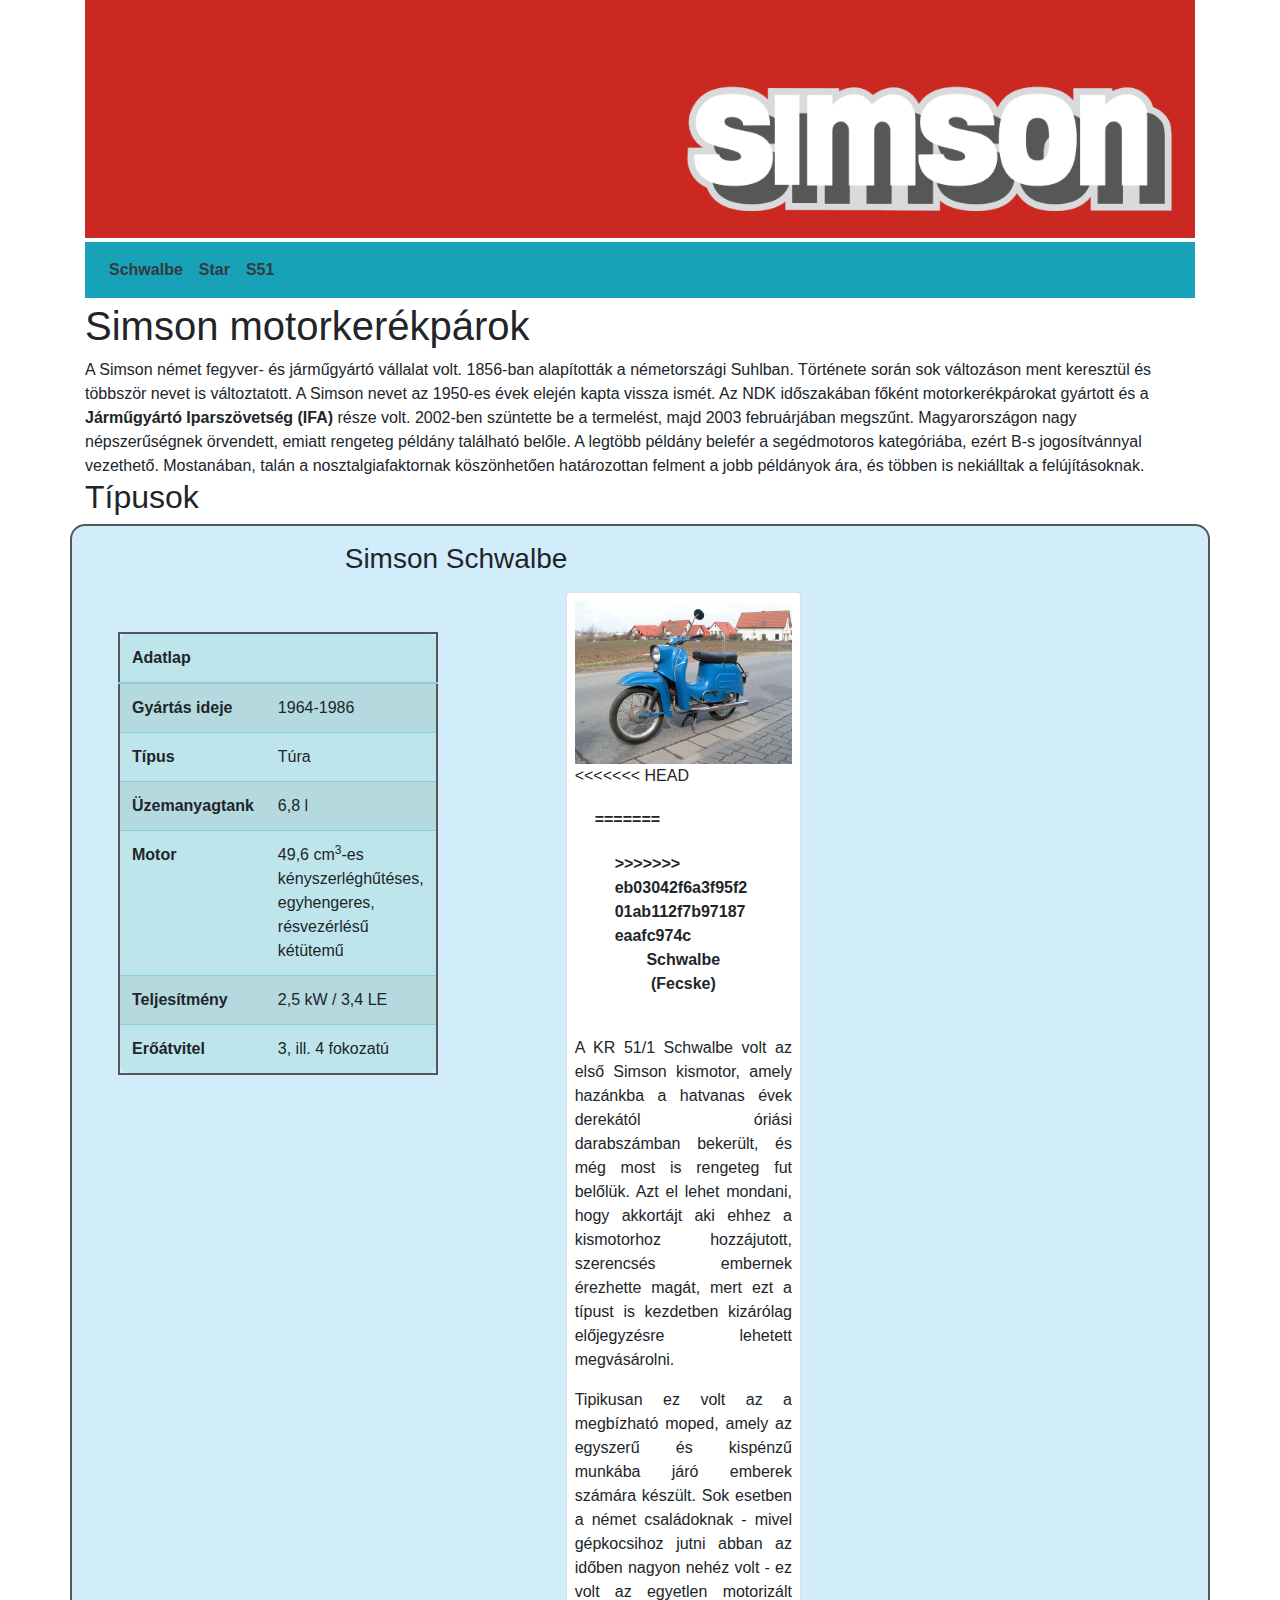
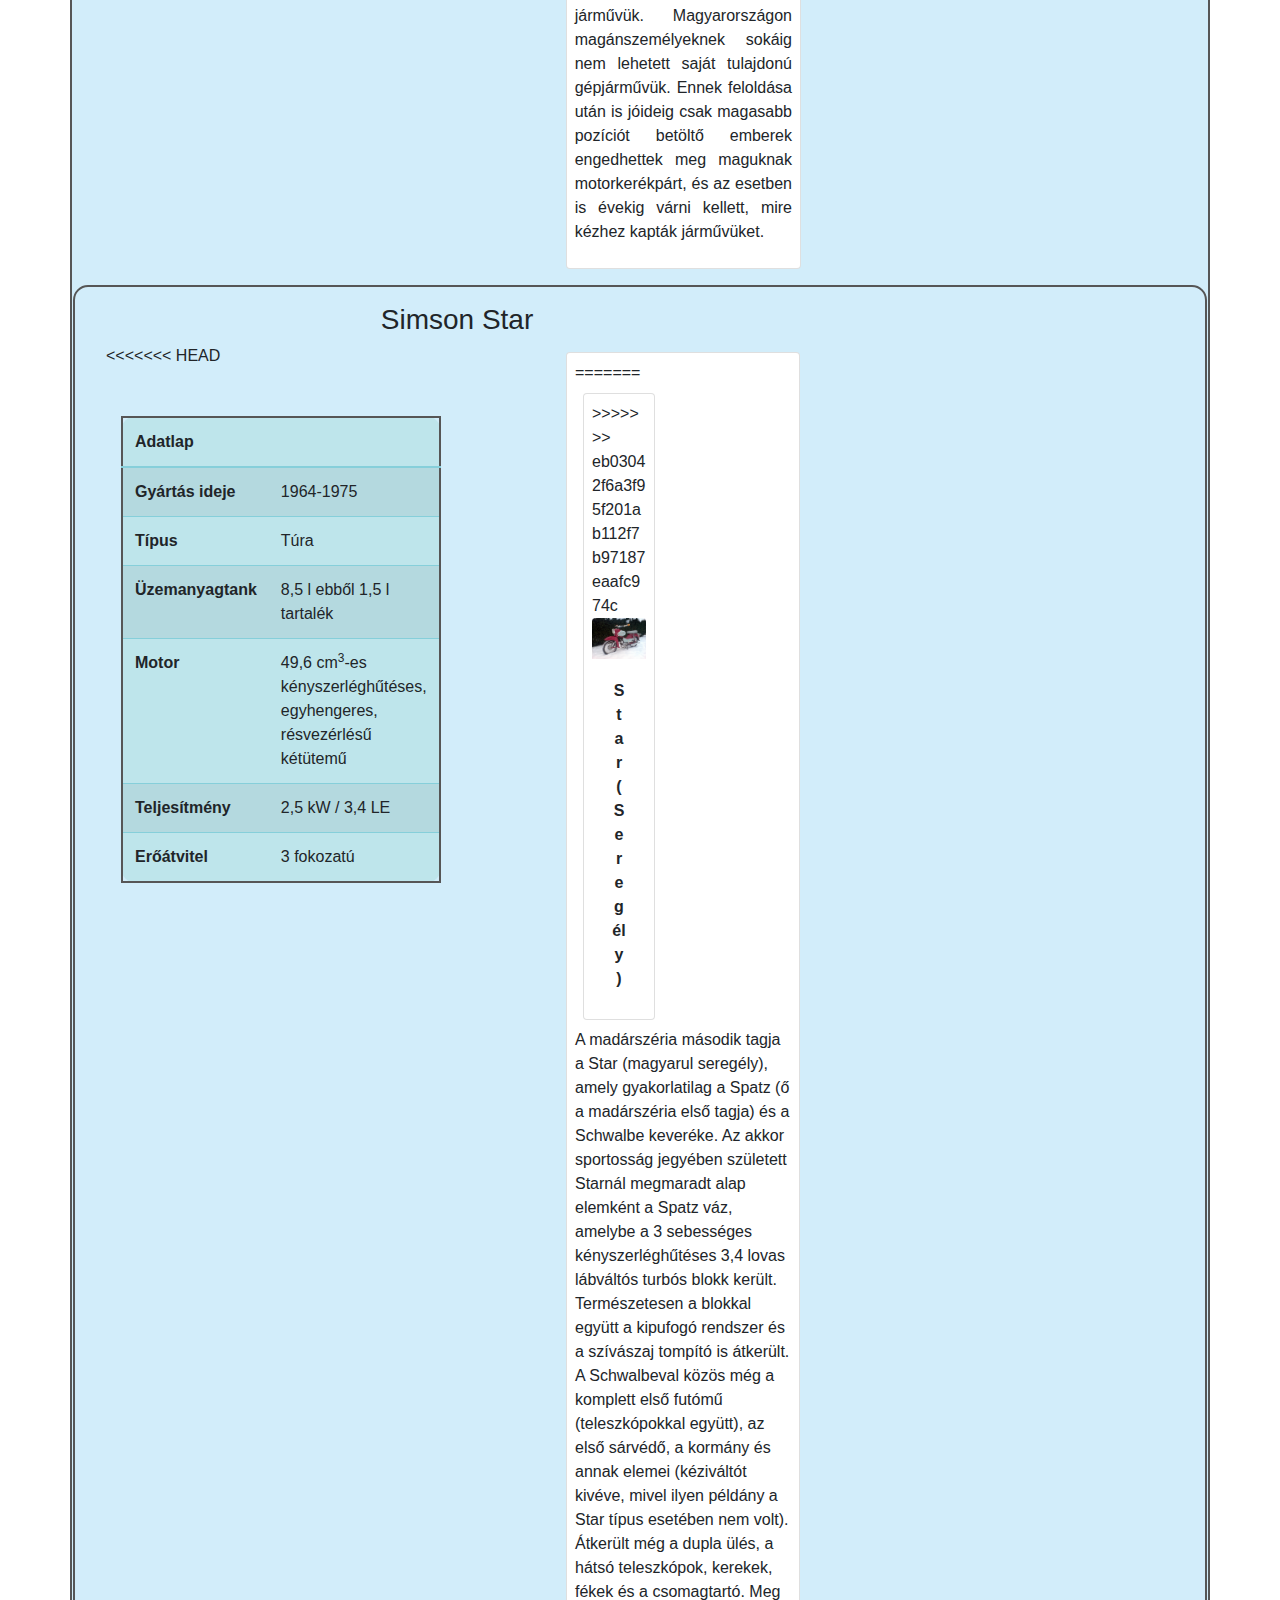
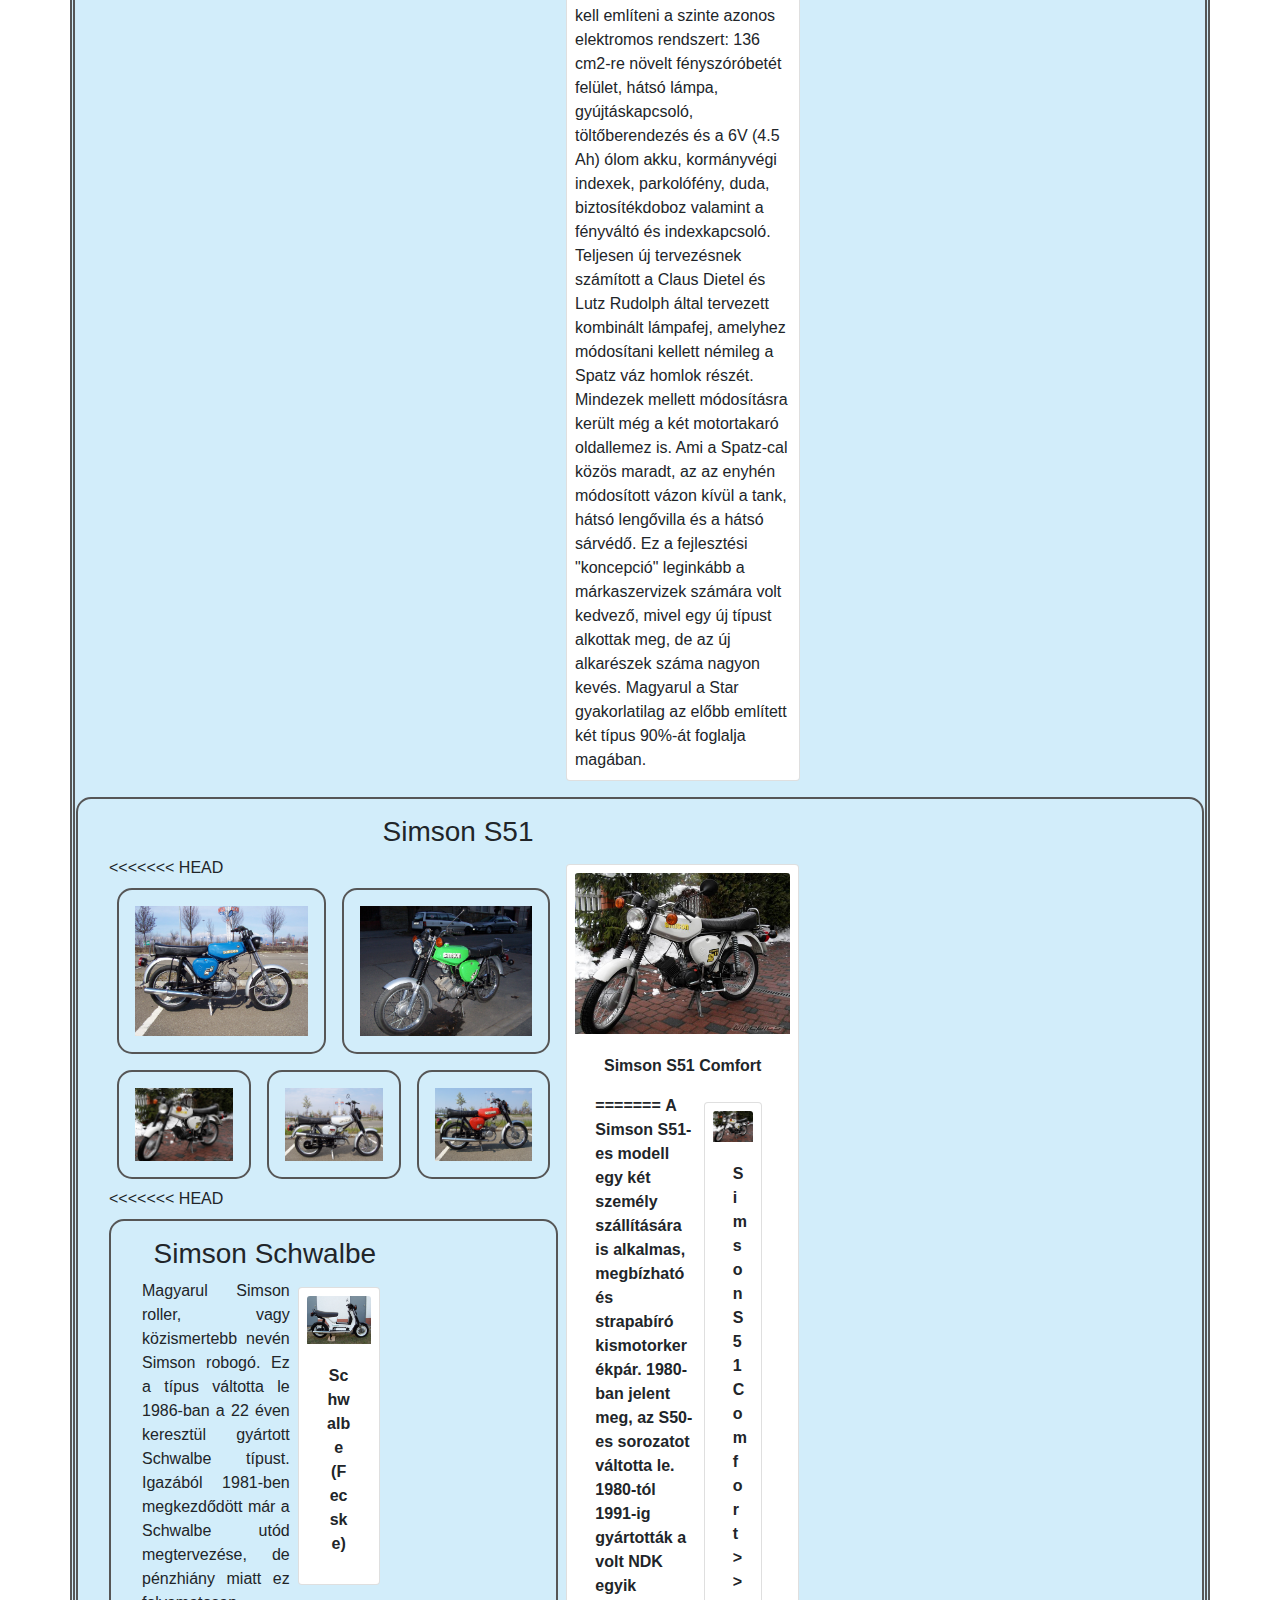
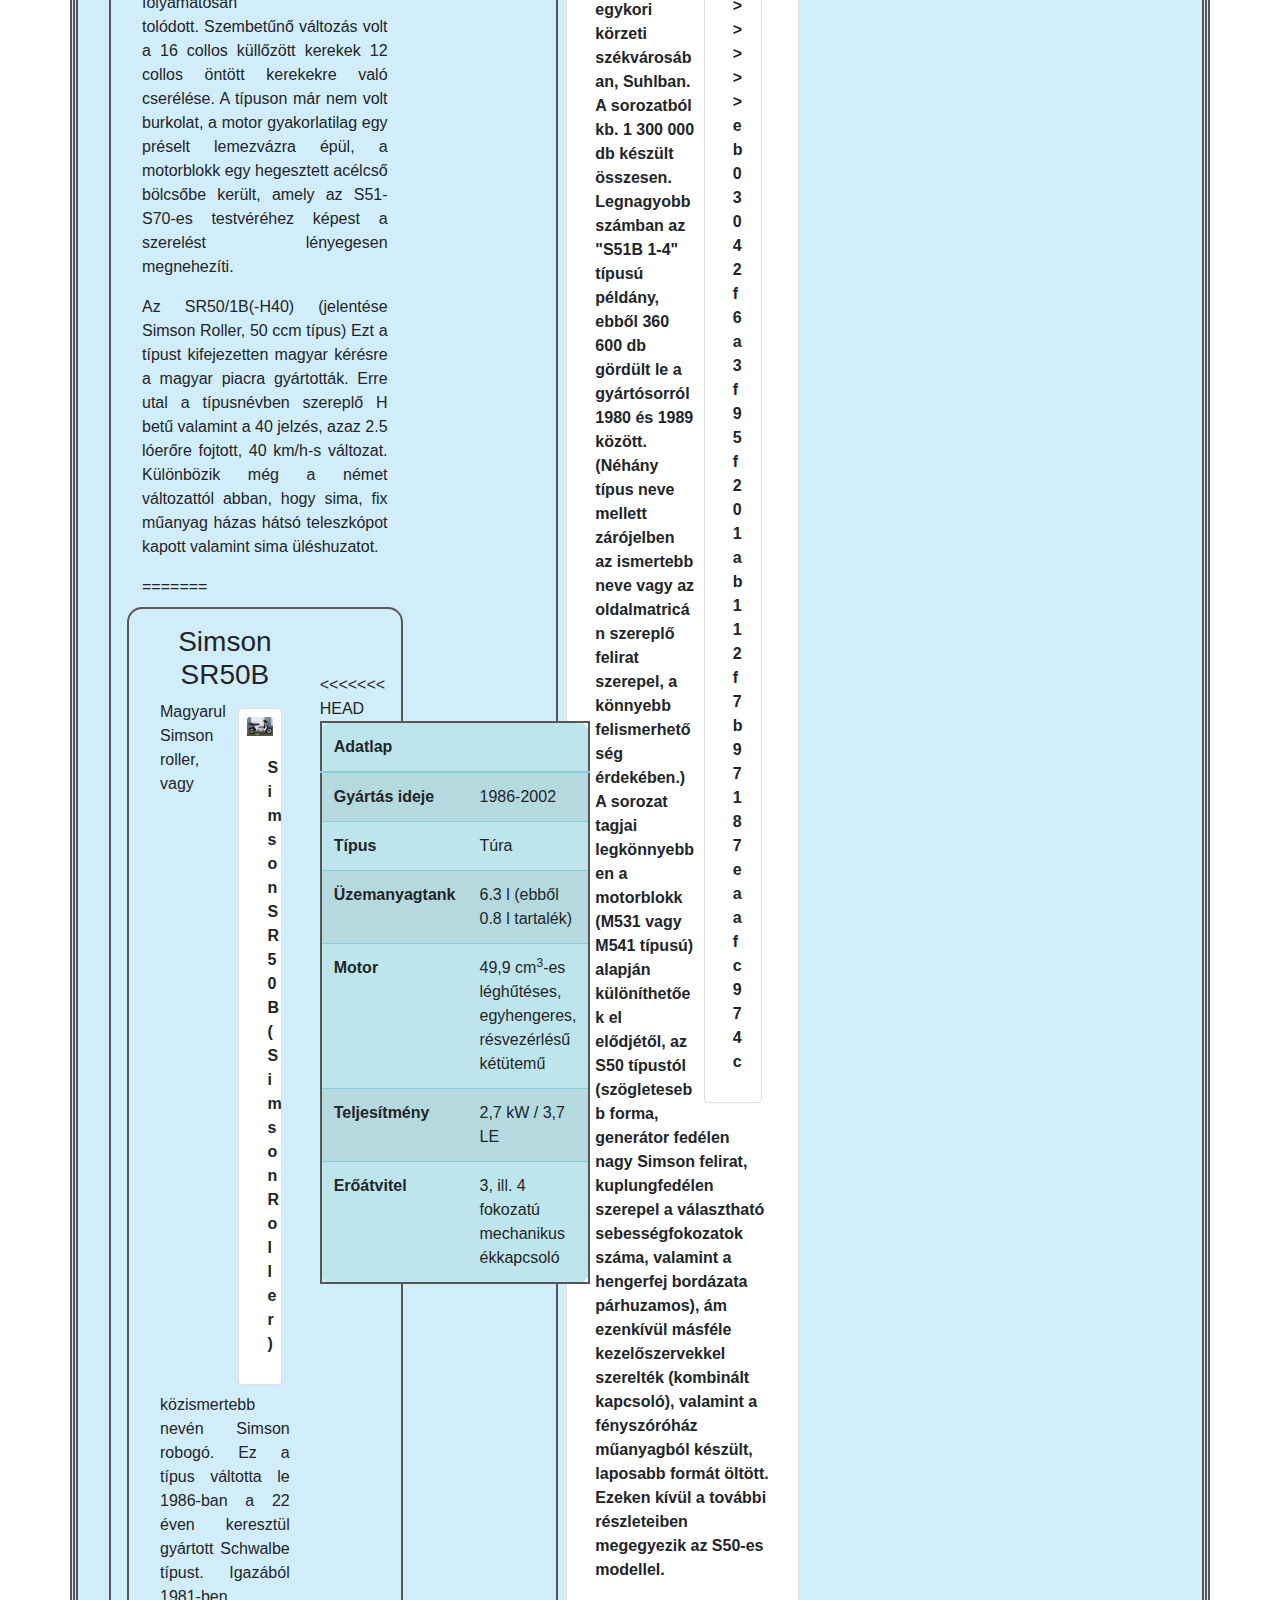
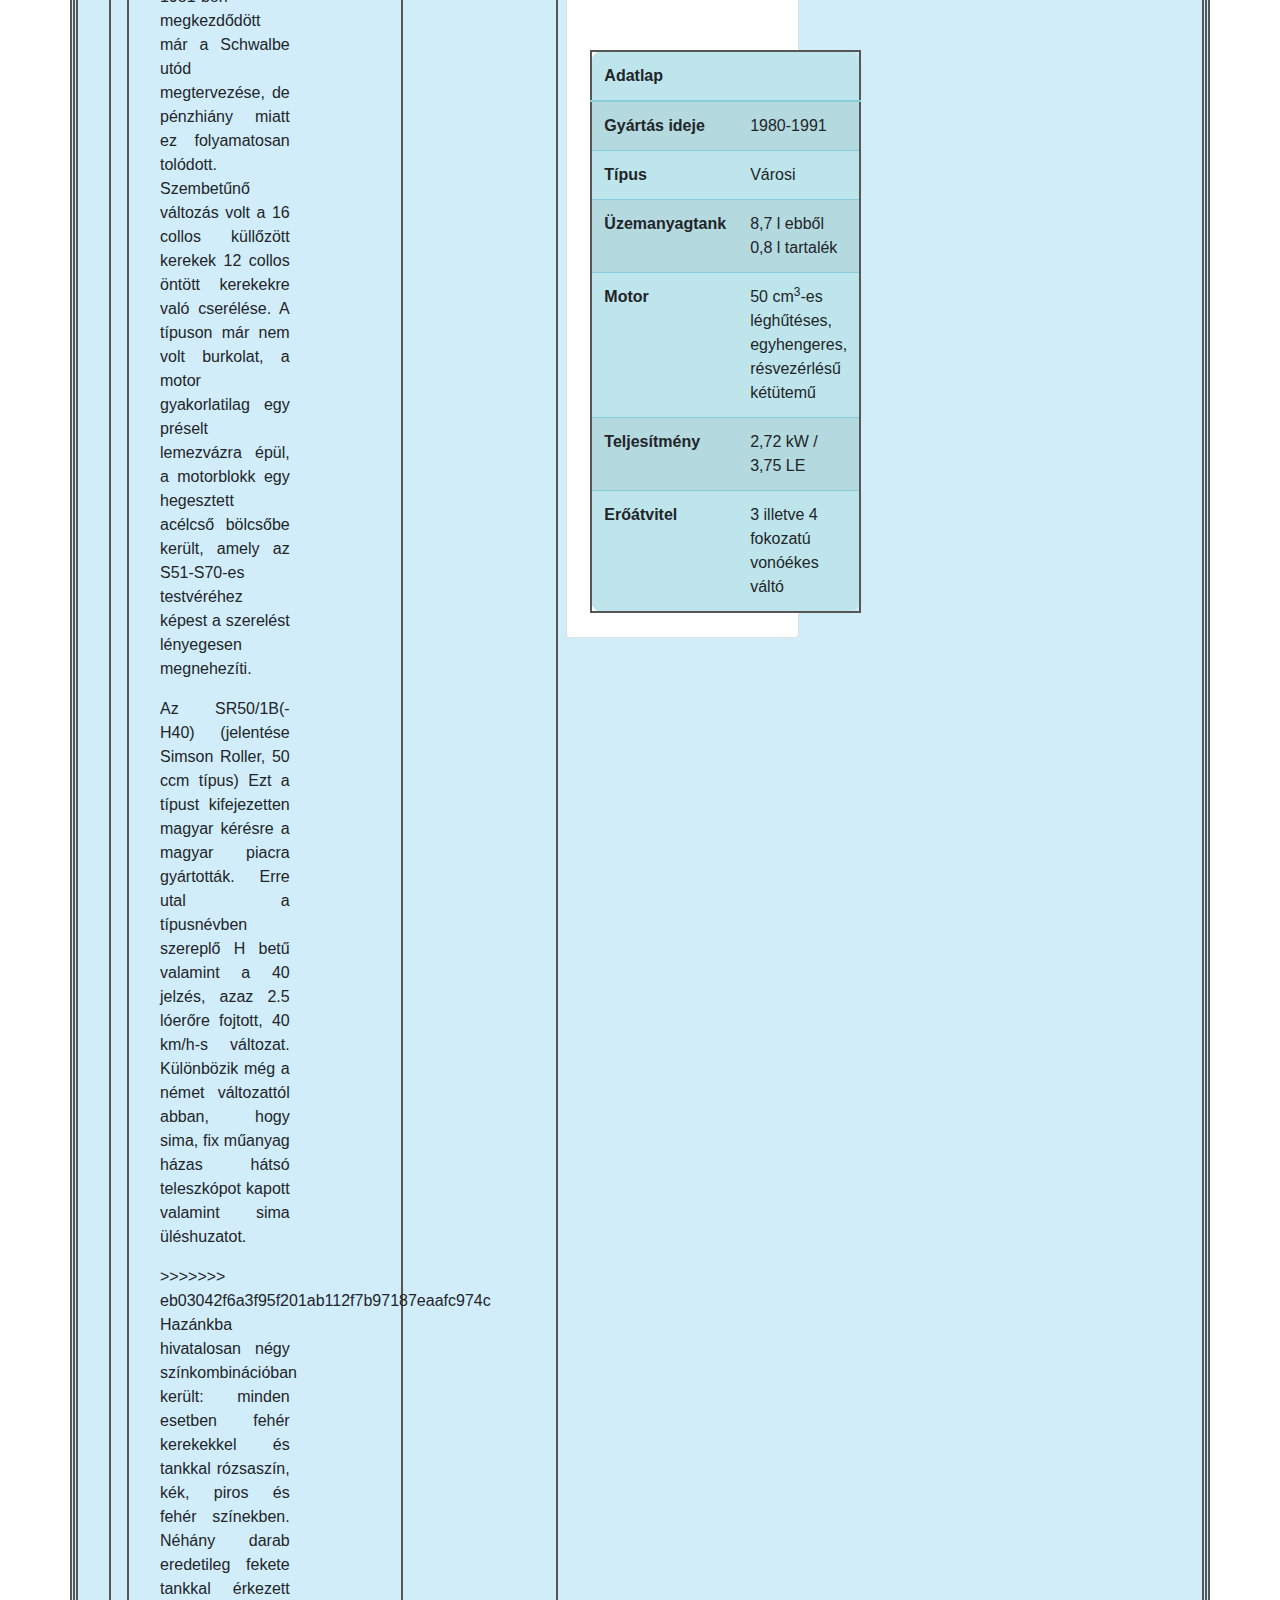
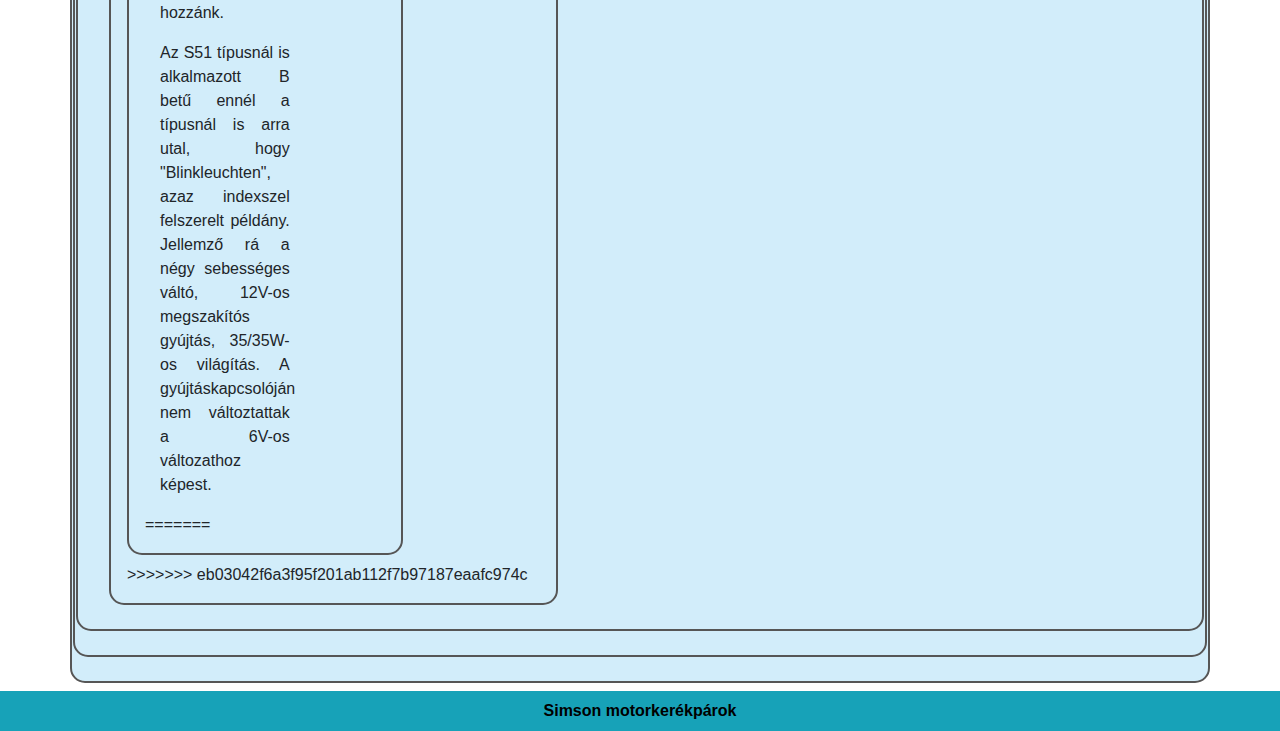
==== commit 7d17580e: "agazati" ====
--- a/HTML/forras (1)/2.Weblap/simson.html
+++ b/HTML/forras (1)/2.Weblap/simson.html
@@ -45,7 +45,11 @@
 					<h3 class="text-center">Simson Schwalbe</h3>
 					<div class="card m-2 p-2 col-md-4 float-right">
 						<img class="card-img-top" src="Simson_Schwalbe.jpg" alt="Simson Schwalbe" title="Simson Schwalbe">
+<<<<<<< HEAD
+						<div class="card-body font-weight-bold">
+=======
 						<div class="card-body font-weight-bold" >
+>>>>>>> eb03042f6a3f95f201ab112f7b97187eaafc974c
 						  <p class="card-text text-center">Schwalbe (Fecske)</p>
 						</div>
 					</div>
@@ -73,7 +77,11 @@
 			<div class="row doboz p-3 my-2">
 				<div class="col-12 col-md-8" id="Star">
 					<h3 class="text-center">Simson Star</h3>
+<<<<<<< HEAD
+					<div class="card m-2 p-2 col-md-4 float-right" id="Star">
+=======
 					<div class="card m-2 p-2 col-md-4 float-right" >
+>>>>>>> eb03042f6a3f95f201ab112f7b97187eaafc974c
 						<img class="card-img-top" src="Simson_Star.jpg" alt="Simson Star" title="Simson Star">
 						<div class="card-body font-weight-bold">
 						  <p class="card-text text-center">Star (Seregély)</p>
@@ -104,10 +112,17 @@
 			<div class="row doboz p-3 my-2">
 				<div class="col-12 col-md-8 " id="S51">
 					<h3 class="text-center ">Simson S51</h3>
+<<<<<<< HEAD
+					<div class="card m-2 p-2 col-md-4 float-right" id="S51">
+						<img class="card-img-top" src="Simson_S51C.jpg" alt="Simson S51" title="Simson S51">
+						<div class="card-body font-weight-bold">
+							<p class="card-text text-center" >Simson S51 Comfort</p>
+=======
 					<div class="card m-2 p-2 col-md-4 float-right" >
 						<img class="card-img-top" src="Simson_S51C.jpg" alt="Simson S51" title="Simson S51">
 						<div class="card-body font-weight-bold">
 							<p class="card-text text-center">Simson S51 Comfort</p>
+>>>>>>> eb03042f6a3f95f201ab112f7b97187eaafc974c
 						</div>
 					</div>
 					A Simson S51-es modell egy két személy szállítására is alkalmas, megbízható és strapabíró kismotorkerékpár. 1980-ban jelent meg, az S50-es sorozatot váltotta le. 1980-tól 1991-ig gyártották a volt NDK egyik egykori körzeti székvárosában, Suhlban. A sorozatból kb. 1 300 000 db készült összesen. Legnagyobb számban az "S51B 1-4" típusú példány, ebből 360 600 db gördült le a gyártósorról 1980 és 1989 között. (Néhány típus neve mellett zárójelben az ismertebb neve vagy az oldalmatricán szereplő felirat szerepel, a könnyebb felismerhetőség érdekében.)
@@ -159,6 +174,19 @@
 					</div>
 				</div>
 			</div>
+<<<<<<< HEAD
+			<div class="row doboz p-3 my-2" id="Schwalbe">
+				<div class="col-12 col-md-8">
+					<h3 class="text-center">Simson Schwalbe</h3>
+					<div class="card m-2 p-2 col-md-4 float-right">
+						<img class="card-img-top" src="Simson_SR50B.jpg" alt="Simson Schwalbe" title="Simson Schwalbe">
+						<div class="card-body font-weight-bold">
+						  <p class="card-text text-center">Schwalbe (Fecske)</p>
+						</div>
+					</div>
+					<p>Magyarul Simson roller, vagy közismertebb nevén Simson robogó. Ez a típus váltotta le 1986-ban a 22 éven keresztül gyártott Schwalbe típust. Igazából 1981-ben megkezdődött már a Schwalbe utód megtervezése, de pénzhiány miatt ez folyamatosan tolódott. Szembetűnő változás volt a 16 collos küllőzött kerekek 12 collos öntött kerekekre való cserélése. A típuson már nem volt burkolat, a motor gyakorlatilag egy préselt lemezvázra épül, a motorblokk egy hegesztett acélcső bölcsőbe került, amely az S51-S70-es testvéréhez képest a szerelést lényegesen megnehezíti.</p>
+					<p>Az SR50/1B(-H40) (jelentése Simson Roller, 50 ccm típus) Ezt a típust kifejezetten magyar kérésre a magyar piacra gyártották. Erre utal a típusnévben szereplő H betű valamint a 40 jelzés, azaz 2.5 lóerőre fojtott, 40 km/h-s változat. Különbözik még a német változattól abban, hogy sima, fix műanyag házas hátsó teleszkópot kapott valamint sima üléshuzatot.</p>
+=======
 			
 			<div class="row doboz p-3 my-2" id="Schwalbe">
 				<div class="col-12 col-md-8">
@@ -171,6 +199,7 @@
 					</div>
 					<p>Magyarul Simson roller, vagy közismertebb nevén Simson robogó. Ez a típus váltotta le 1986-ban a 22 éven keresztül gyártott Schwalbe típust. Igazából 1981-ben megkezdődött már a Schwalbe utód megtervezése, de pénzhiány miatt ez folyamatosan tolódott. Szembetűnő változás volt a 16 collos küllőzött kerekek 12 collos öntött kerekekre való cserélése. A típuson már nem volt burkolat, a motor gyakorlatilag egy préselt lemezvázra épül, a motorblokk egy hegesztett acélcső bölcsőbe került, amely az S51-S70-es testvéréhez képest a szerelést lényegesen megnehezíti.</p>
 				 	<p>Az SR50/1B(-H40) (jelentése Simson Roller, 50 ccm típus) Ezt a típust kifejezetten magyar kérésre a magyar piacra gyártották. Erre utal a típusnévben szereplő H betű valamint a 40 jelzés, azaz 2.5 lóerőre fojtott, 40 km/h-s változat. Különbözik még a német változattól abban, hogy sima, fix műanyag házas hátsó teleszkópot kapott valamint sima üléshuzatot.</p>
+>>>>>>> eb03042f6a3f95f201ab112f7b97187eaafc974c
 					<p>Hazánkba hivatalosan négy színkombinációban került: minden esetben fehér kerekekkel és tankkal rózsaszín, kék, piros és fehér színekben. Néhány darab eredetileg fekete tankkal érkezett hozzánk.</p>
 					<p>Az S51 típusnál is alkalmazott B betű ennél a típusnál is arra utal, hogy "Blinkleuchten", azaz indexszel felszerelt példány. Jellemző rá a négy sebességes váltó, 12V-os megszakítós gyújtás, 35/35W-os világítás. A gyújtáskapcsolóján nem változtattak a 6V-os változathoz képest.</p>
 				</div>
@@ -185,11 +214,18 @@
 								<tr><th>Motor</th><td>49,9 cm<sup>3</sup>-es léghűtéses, egyhengeres, résvezérlésű kétütemű</td></tr>
 								<tr><th>Teljesítmény</th><td>2,7 kW / 3,7 LE</td></tr>
 								<tr><th>Erőátvitel</th><td>3, ill. 4 fokozatú mechanikus ékkapcsoló</td></tr>
+<<<<<<< HEAD
+							</tbody>	
+						</thead>
+					</table>
+				</div>
+=======
 							</tbody>
 						</thead>
 					</table>
 				</div>
 			</div>
+>>>>>>> eb03042f6a3f95f201ab112f7b97187eaafc974c
 			
 		</section>
 	</div>
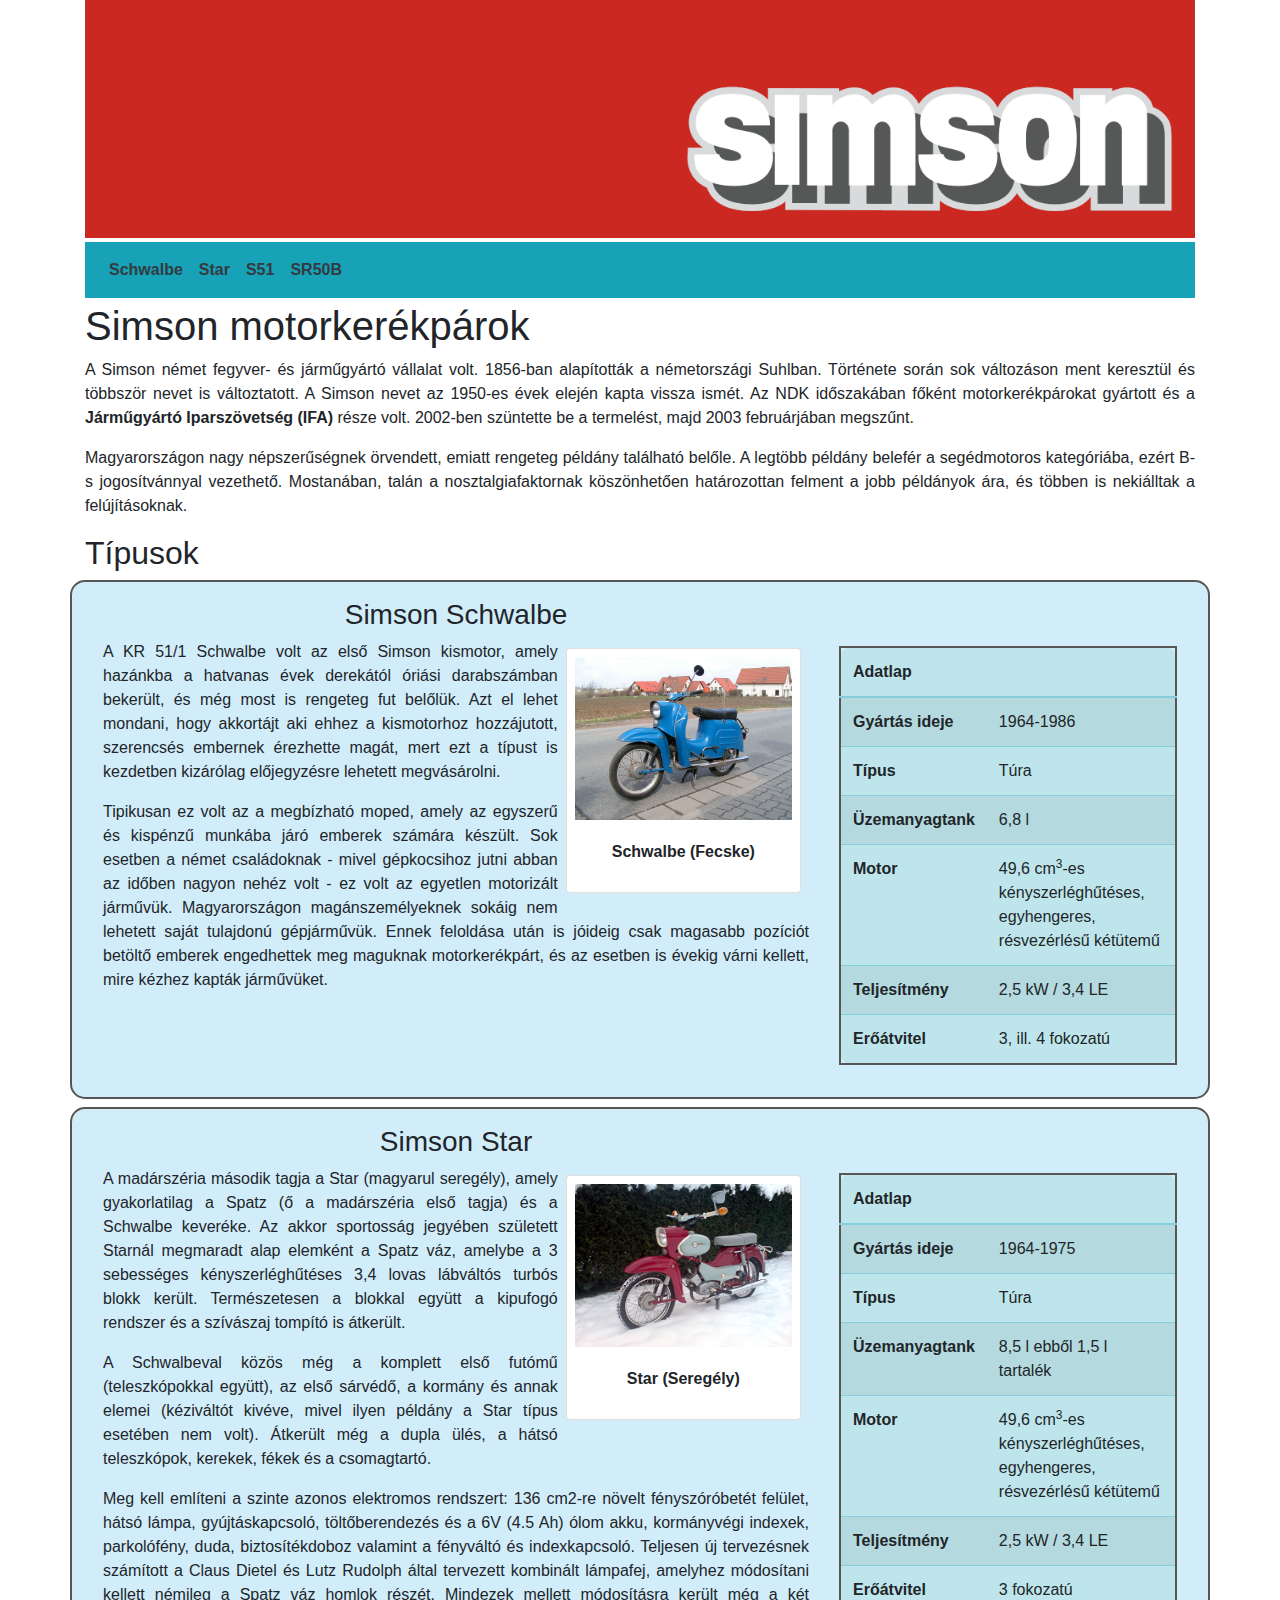
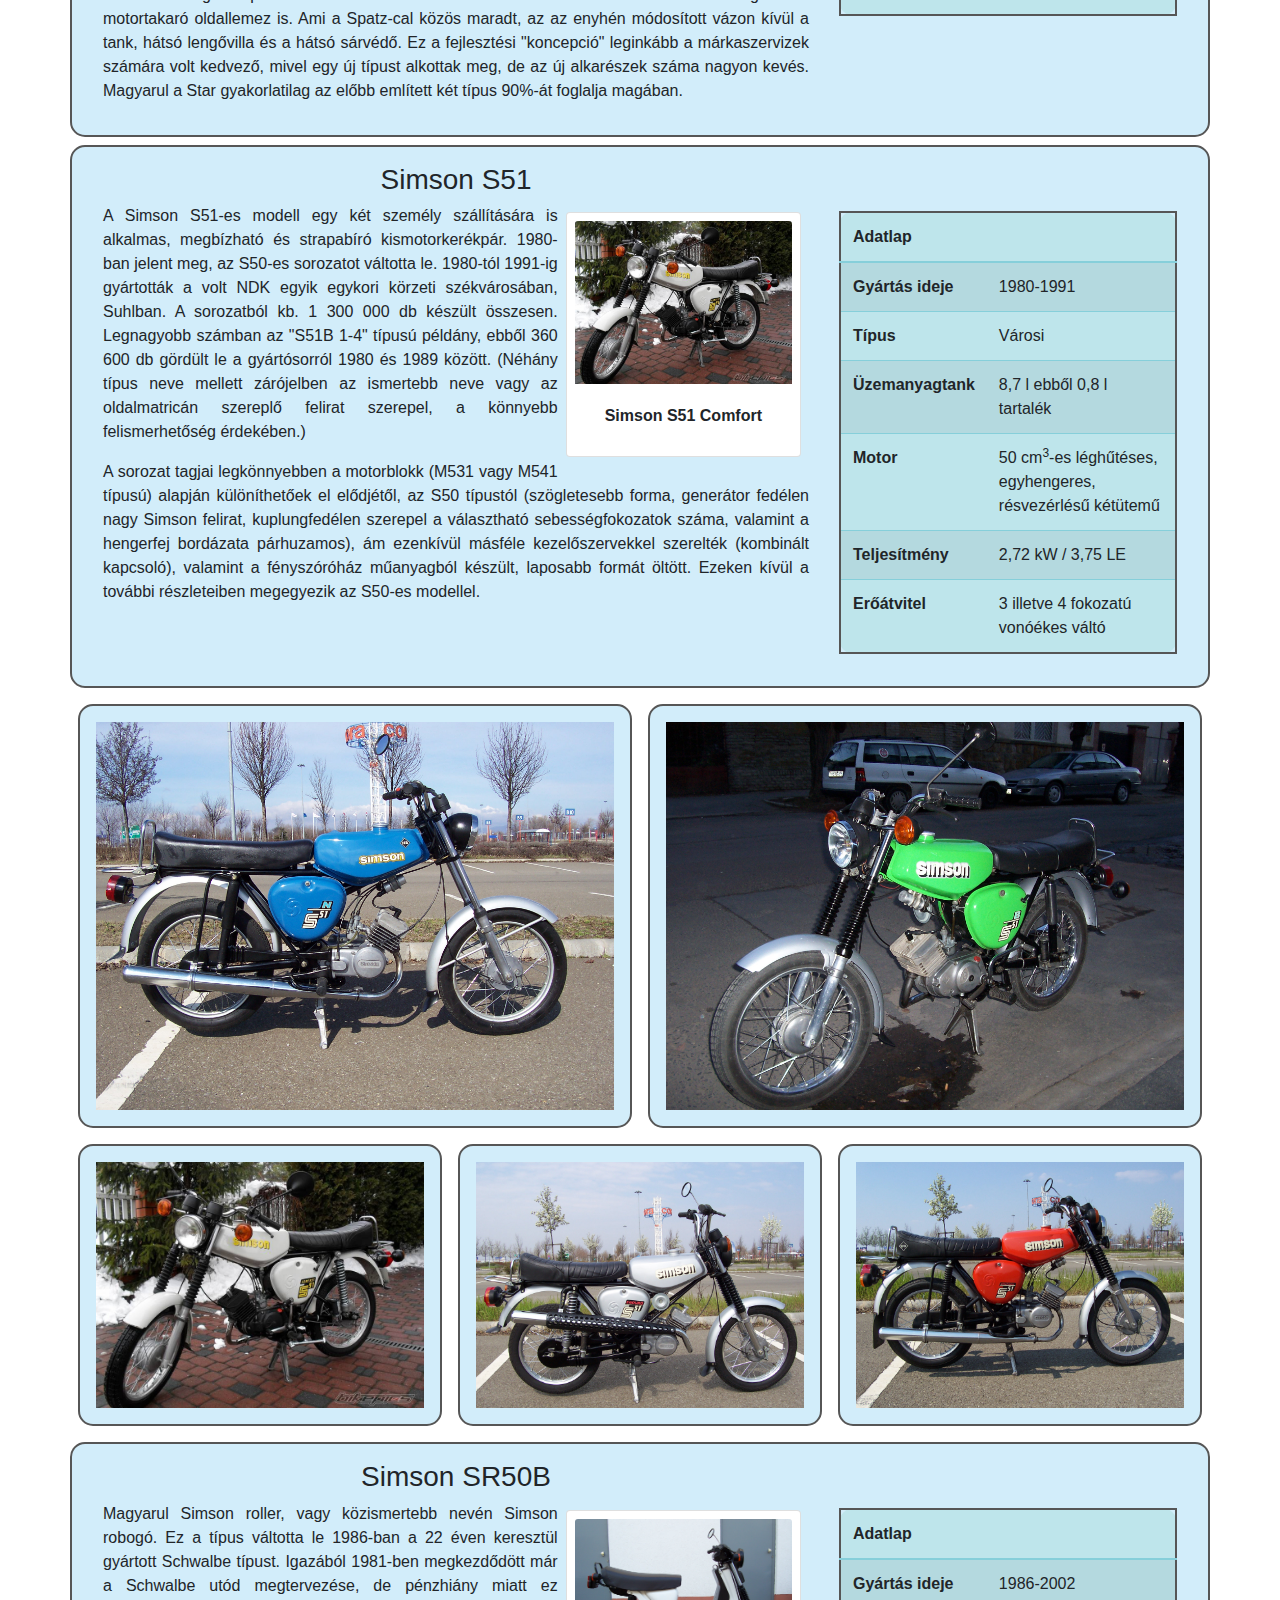
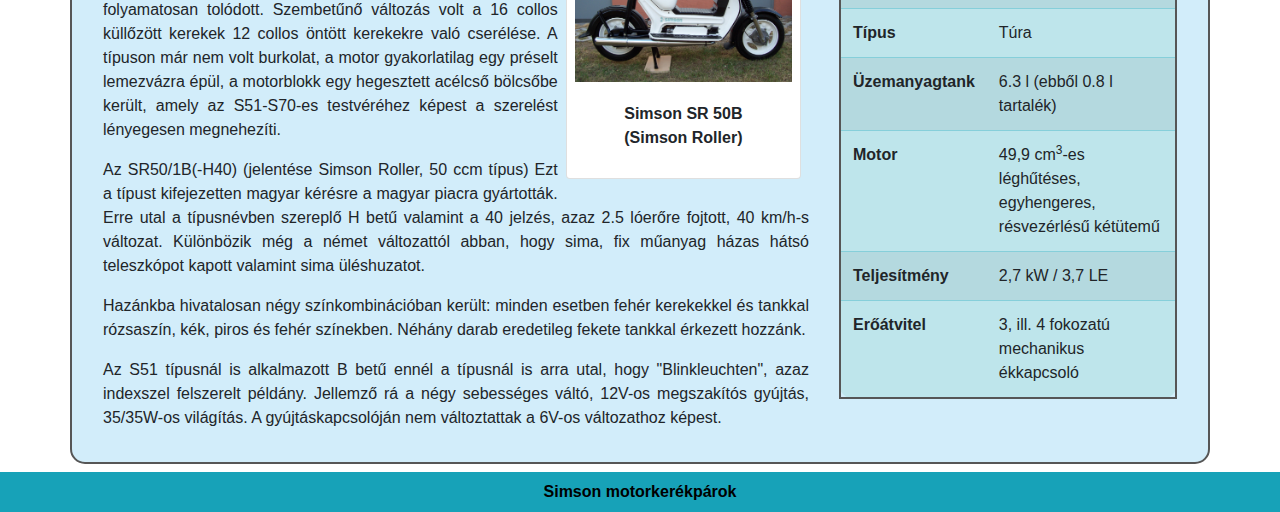
==== commit 898e4c54: "agazati HTML" ====
--- a/HTML/forras (1)/2.Weblap/simson.html
+++ b/HTML/forras (1)/2.Weblap/simson.html
@@ -1,6 +1,6 @@
 <!DOCTYPE html>
-<html>
-<head lang="hu">
+<html lang="hu<p>"></p>
+<head>
 	<meta name="viewport" content="width=device-width, initial-scale=1">
 	<meta charset="utf-8">
 	<link rel="stylesheet" href="style.css">
@@ -29,13 +29,16 @@
 				<li class="nav-item">
 					<a class="nav-link text-dark font-weight-bold" href="#S51">S51</a>
 				</li>
+				<li class="nav-item">
+					<a class="nav-link text-dark font-weight-bold" href="#SR50B">SR50B</a>
+				</li>
 			</ul>
 		</nav>
 
 		<section id="bevezeto">
 			<h1>Simson motorkerékpárok</h1>
-			A Simson német fegyver- és járműgyártó vállalat volt. 1856-ban alapították a németországi Suhlban. Története során sok változáson ment keresztül és többször nevet is változtatott. A Simson nevet az 1950-es évek elején kapta vissza ismét. Az NDK időszakában főként motorkerékpárokat gyártott és a <b>Járműgyártó Iparszövetség (IFA)</b> része volt. 2002-ben szüntette be a termelést, majd 2003 februárjában megszűnt.
-			Magyarországon nagy népszerűségnek örvendett, emiatt rengeteg példány található belőle. A legtöbb példány belefér a segédmotoros kategóriába, ezért B-s jogosítvánnyal vezethető. Mostanában, talán a nosztalgiafaktornak köszönhetően határozottan felment a jobb példányok ára, és többen is nekiálltak a felújításoknak.
+			<p>A Simson német fegyver- és járműgyártó vállalat volt. 1856-ban alapították a németországi Suhlban. Története során sok változáson ment keresztül és többször nevet is változtatott. A Simson nevet az 1950-es évek elején kapta vissza ismét. Az NDK időszakában főként motorkerékpárokat gyártott és a <b>Járműgyártó Iparszövetség (IFA)</b> része volt. 2002-ben szüntette be a termelést, majd 2003 februárjában megszűnt.</p>
+			<p>Magyarországon nagy népszerűségnek örvendett, emiatt rengeteg példány található belőle. A legtöbb példány belefér a segédmotoros kategóriába, ezért B-s jogosítvánnyal vezethető. Mostanában, talán a nosztalgiafaktornak köszönhetően határozottan felment a jobb példányok ára, és többen is nekiálltak a felújításoknak.</p>
 		</section>
 
 		<section id="tipusok">
@@ -45,11 +48,7 @@
 					<h3 class="text-center">Simson Schwalbe</h3>
 					<div class="card m-2 p-2 col-md-4 float-right">
 						<img class="card-img-top" src="Simson_Schwalbe.jpg" alt="Simson Schwalbe" title="Simson Schwalbe">
-<<<<<<< HEAD
-						<div class="card-body font-weight-bold">
-=======
 						<div class="card-body font-weight-bold" >
->>>>>>> eb03042f6a3f95f201ab112f7b97187eaafc974c
 						  <p class="card-text text-center">Schwalbe (Fecske)</p>
 						</div>
 					</div>
@@ -60,6 +59,7 @@
 					<table class="table table-striped table-info">
 						<thead>
 							<tr><th colspan="2">Adatlap</th></tr>
+						</thead>
 							<tbody>
 								<tr><th>Gyártás ideje</th><td>1964-1986</td></tr>
 								<tr><th>Típus</th><td>Túra</td></tr>
@@ -68,7 +68,6 @@
 								<tr><th>Teljesítmény</th><td>2,5 kW / 3,4 LE</td></tr>
 								<tr><th>Erőátvitel</th><td>3, ill. 4 fokozatú</td></tr>
 							</tbody>
-						</thead>
 					</table>
 				</div>
 			</div>
@@ -77,24 +76,21 @@
 			<div class="row doboz p-3 my-2">
 				<div class="col-12 col-md-8" id="Star">
 					<h3 class="text-center">Simson Star</h3>
-<<<<<<< HEAD
-					<div class="card m-2 p-2 col-md-4 float-right" id="Star">
-=======
 					<div class="card m-2 p-2 col-md-4 float-right" >
->>>>>>> eb03042f6a3f95f201ab112f7b97187eaafc974c
 						<img class="card-img-top" src="Simson_Star.jpg" alt="Simson Star" title="Simson Star">
 						<div class="card-body font-weight-bold">
 						  <p class="card-text text-center">Star (Seregély)</p>
 						</div>
 					</div>
-					A madárszéria második tagja a Star (magyarul seregély), amely gyakorlatilag a Spatz (ő a madárszéria első tagja) és a Schwalbe keveréke. Az akkor sportosság jegyében született Starnál megmaradt alap elemként a Spatz váz, amelybe a 3 sebességes kényszerléghűtéses 3,4 lovas lábváltós turbós blokk került. Természetesen a blokkal együtt a kipufogó rendszer és a szívászaj tompító is átkerült. 
-					A Schwalbeval közös még a komplett első futómű (teleszkópokkal együtt), az első sárvédő, a kormány és annak elemei (kéziváltót kivéve, mivel ilyen példány a Star típus esetében nem volt). Átkerült még a dupla ülés, a hátsó teleszkópok, kerekek, fékek és a csomagtartó.
-					Meg kell említeni a szinte azonos elektromos rendszert: 136 cm2-re növelt fényszóróbetét felület, hátsó lámpa, gyújtáskapcsoló, töltőberendezés és a 6V (4.5 Ah) ólom akku, kormányvégi indexek, parkolófény, duda, biztosítékdoboz valamint a fényváltó és indexkapcsoló. Teljesen új tervezésnek számított a Claus Dietel és Lutz Rudolph által tervezett kombinált lámpafej, amelyhez módosítani kellett némileg a Spatz váz homlok részét. Mindezek mellett módosításra került még a két motortakaró oldallemez is. Ami a Spatz-cal közös maradt, az az enyhén módosított vázon kívül a tank, hátsó lengővilla és a hátsó sárvédő. Ez a fejlesztési "koncepció" leginkább a márkaszervizek számára volt kedvező, mivel egy új típust alkottak meg, de az új alkarészek száma nagyon kevés. Magyarul a Star gyakorlatilag az előbb említett két típus 90%-át foglalja magában. 
-				</div>
-				<div class="col-12 col-md-4 pt-5">
-					<table class="table table-striped table-info">
-						<thead>
-						<tr><th colspan="2">Adatlap</th></tr>
+					<p>A madárszéria második tagja a Star (magyarul seregély), amely gyakorlatilag a Spatz (ő a madárszéria első tagja) és a Schwalbe keveréke. Az akkor sportosság jegyében született Starnál megmaradt alap elemként a Spatz váz, amelybe a 3 sebességes kényszerléghűtéses 3,4 lovas lábváltós turbós blokk került. Természetesen a blokkal együtt a kipufogó rendszer és a szívászaj tompító is átkerült. </p>
+					<p>A Schwalbeval közös még a komplett első futómű (teleszkópokkal együtt), az első sárvédő, a kormány és annak elemei (kéziváltót kivéve, mivel ilyen példány a Star típus esetében nem volt). Átkerült még a dupla ülés, a hátsó teleszkópok, kerekek, fékek és a csomagtartó.</p>
+					<p>Meg kell említeni a szinte azonos elektromos rendszert: 136 cm2-re növelt fényszóróbetét felület, hátsó lámpa, gyújtáskapcsoló, töltőberendezés és a 6V (4.5 Ah) ólom akku, kormányvégi indexek, parkolófény, duda, biztosítékdoboz valamint a fényváltó és indexkapcsoló. Teljesen új tervezésnek számított a Claus Dietel és Lutz Rudolph által tervezett kombinált lámpafej, amelyhez módosítani kellett némileg a Spatz váz homlok részét. Mindezek mellett módosításra került még a két motortakaró oldallemez is. Ami a Spatz-cal közös maradt, az az enyhén módosított vázon kívül a tank, hátsó lengővilla és a hátsó sárvédő. Ez a fejlesztési "koncepció" leginkább a márkaszervizek számára volt kedvező, mivel egy új típust alkottak meg, de az új alkarészek száma nagyon kevés. Magyarul a Star gyakorlatilag az előbb említett két típus 90%-át foglalja magában. </p>
+				</div>
+				<div class="col-12 col-md-4 pt-5">
+					<table class="table table-striped table-info">
+						<thead>
+							<tr><th colspan="2">Adatlap</th></tr>
+						</thead>
 						<tbody>
 							<tr><th>Gyártás ideje</th><td>1964-1975</td></tr>
 						    <tr><th>Típus</th><td>Túra</td></tr>
@@ -103,7 +99,6 @@
 							<tr><th>Teljesítmény</th><td>2,5 kW / 3,4 LE</td></tr>
 							<tr><th>Erőátvitel</th><td>3 fokozatú</td></tr>
 						</tbody>
-						</thead>
 					</table>
 				</div>
 			</div>
@@ -112,27 +107,21 @@
 			<div class="row doboz p-3 my-2">
 				<div class="col-12 col-md-8 " id="S51">
 					<h3 class="text-center ">Simson S51</h3>
-<<<<<<< HEAD
-					<div class="card m-2 p-2 col-md-4 float-right" id="S51">
-						<img class="card-img-top" src="Simson_S51C.jpg" alt="Simson S51" title="Simson S51">
-						<div class="card-body font-weight-bold">
-							<p class="card-text text-center" >Simson S51 Comfort</p>
-=======
 					<div class="card m-2 p-2 col-md-4 float-right" >
 						<img class="card-img-top" src="Simson_S51C.jpg" alt="Simson S51" title="Simson S51">
 						<div class="card-body font-weight-bold">
 							<p class="card-text text-center">Simson S51 Comfort</p>
->>>>>>> eb03042f6a3f95f201ab112f7b97187eaafc974c
-						</div>
-					</div>
-					A Simson S51-es modell egy két személy szállítására is alkalmas, megbízható és strapabíró kismotorkerékpár. 1980-ban jelent meg, az S50-es sorozatot váltotta le. 1980-tól 1991-ig gyártották a volt NDK egyik egykori körzeti székvárosában, Suhlban. A sorozatból kb. 1 300 000 db készült összesen. Legnagyobb számban az "S51B 1-4" típusú példány, ebből 360 600 db gördült le a gyártósorról 1980 és 1989 között. (Néhány típus neve mellett zárójelben az ismertebb neve vagy az oldalmatricán szereplő felirat szerepel, a könnyebb felismerhetőség érdekében.)
-					A sorozat tagjai legkönnyebben a motorblokk (M531 vagy M541 típusú) alapján különíthetőek el elődjétől, az S50 típustól (szögletesebb forma, generátor fedélen nagy Simson felirat, kuplungfedélen szerepel a választható sebességfokozatok száma, valamint a hengerfej bordázata párhuzamos), ám ezenkívül másféle kezelőszervekkel szerelték (kombinált kapcsoló), valamint a fényszóróház műanyagból készült, laposabb formát öltött. Ezeken kívül a további részleteiben megegyezik az S50-es modellel.
-
-				</div>
-				<div class="col-12 col-md-4 pt-5">
-					<table class="table table-striped table-info">
-						<thead>
-							<tr><th colspan="2">Adatlap</th></tr>
+						</div>
+					</div>
+					<p>A Simson S51-es modell egy két személy szállítására is alkalmas, megbízható és strapabíró kismotorkerékpár. 1980-ban jelent meg, az S50-es sorozatot váltotta le. 1980-tól 1991-ig gyártották a volt NDK egyik egykori körzeti székvárosában, Suhlban. A sorozatból kb. 1 300 000 db készült összesen. Legnagyobb számban az "S51B 1-4" típusú példány, ebből 360 600 db gördült le a gyártósorról 1980 és 1989 között. (Néhány típus neve mellett zárójelben az ismertebb neve vagy az oldalmatricán szereplő felirat szerepel, a könnyebb felismerhetőség érdekében.)</p>
+					<p>A sorozat tagjai legkönnyebben a motorblokk (M531 vagy M541 típusú) alapján különíthetőek el elődjétől, az S50 típustól (szögletesebb forma, generátor fedélen nagy Simson felirat, kuplungfedélen szerepel a választható sebességfokozatok száma, valamint a hengerfej bordázata párhuzamos), ám ezenkívül másféle kezelőszervekkel szerelték (kombinált kapcsoló), valamint a fényszóróház műanyagból készült, laposabb formát öltött. Ezeken kívül a további részleteiben megegyezik az S50-es modellel.</p>
+
+				</div>
+				<div class="col-12 col-md-4 pt-5">
+					<table class="table table-striped table-info">
+						<thead>
+							<tr><th colspan="2">Adatlap</th></tr>
+						</thead>
 							<tbody>
 								<tr><th>Gyártás ideje</th><td>1980-1991 </td></tr>
 								<tr><th>Típus</th><td>Városi</td></tr>
@@ -141,7 +130,6 @@
 								<tr><th>Teljesítmény</th><td>2,72 kW / 3,75 LE</td></tr>
 								<tr><th>Erőátvitel</th><td>3 illetve 4 fokozatú vonóékes váltó</td></tr>
 							</tbody>
-						</thead>
 					</table>
 				</div>
 			</div>
@@ -174,21 +162,7 @@
 					</div>
 				</div>
 			</div>
-<<<<<<< HEAD
-			<div class="row doboz p-3 my-2" id="Schwalbe">
-				<div class="col-12 col-md-8">
-					<h3 class="text-center">Simson Schwalbe</h3>
-					<div class="card m-2 p-2 col-md-4 float-right">
-						<img class="card-img-top" src="Simson_SR50B.jpg" alt="Simson Schwalbe" title="Simson Schwalbe">
-						<div class="card-body font-weight-bold">
-						  <p class="card-text text-center">Schwalbe (Fecske)</p>
-						</div>
-					</div>
-					<p>Magyarul Simson roller, vagy közismertebb nevén Simson robogó. Ez a típus váltotta le 1986-ban a 22 éven keresztül gyártott Schwalbe típust. Igazából 1981-ben megkezdődött már a Schwalbe utód megtervezése, de pénzhiány miatt ez folyamatosan tolódott. Szembetűnő változás volt a 16 collos küllőzött kerekek 12 collos öntött kerekekre való cserélése. A típuson már nem volt burkolat, a motor gyakorlatilag egy préselt lemezvázra épül, a motorblokk egy hegesztett acélcső bölcsőbe került, amely az S51-S70-es testvéréhez képest a szerelést lényegesen megnehezíti.</p>
-					<p>Az SR50/1B(-H40) (jelentése Simson Roller, 50 ccm típus) Ezt a típust kifejezetten magyar kérésre a magyar piacra gyártották. Erre utal a típusnévben szereplő H betű valamint a 40 jelzés, azaz 2.5 lóerőre fojtott, 40 km/h-s változat. Különbözik még a német változattól abban, hogy sima, fix műanyag házas hátsó teleszkópot kapott valamint sima üléshuzatot.</p>
-=======
-			
-			<div class="row doboz p-3 my-2" id="Schwalbe">
+			<div class="row doboz p-3 my-2" id="SR50B">
 				<div class="col-12 col-md-8">
 					<h3 class="text-center">Simson SR50B</h3>
 					<div class="card m-2 p-2 col-md-4 float-right">
@@ -199,7 +173,6 @@
 					</div>
 					<p>Magyarul Simson roller, vagy közismertebb nevén Simson robogó. Ez a típus váltotta le 1986-ban a 22 éven keresztül gyártott Schwalbe típust. Igazából 1981-ben megkezdődött már a Schwalbe utód megtervezése, de pénzhiány miatt ez folyamatosan tolódott. Szembetűnő változás volt a 16 collos küllőzött kerekek 12 collos öntött kerekekre való cserélése. A típuson már nem volt burkolat, a motor gyakorlatilag egy préselt lemezvázra épül, a motorblokk egy hegesztett acélcső bölcsőbe került, amely az S51-S70-es testvéréhez képest a szerelést lényegesen megnehezíti.</p>
 				 	<p>Az SR50/1B(-H40) (jelentése Simson Roller, 50 ccm típus) Ezt a típust kifejezetten magyar kérésre a magyar piacra gyártották. Erre utal a típusnévben szereplő H betű valamint a 40 jelzés, azaz 2.5 lóerőre fojtott, 40 km/h-s változat. Különbözik még a német változattól abban, hogy sima, fix műanyag házas hátsó teleszkópot kapott valamint sima üléshuzatot.</p>
->>>>>>> eb03042f6a3f95f201ab112f7b97187eaafc974c
 					<p>Hazánkba hivatalosan négy színkombinációban került: minden esetben fehér kerekekkel és tankkal rózsaszín, kék, piros és fehér színekben. Néhány darab eredetileg fekete tankkal érkezett hozzánk.</p>
 					<p>Az S51 típusnál is alkalmazott B betű ennél a típusnál is arra utal, hogy "Blinkleuchten", azaz indexszel felszerelt példány. Jellemző rá a négy sebességes váltó, 12V-os megszakítós gyújtás, 35/35W-os világítás. A gyújtáskapcsolóján nem változtattak a 6V-os változathoz képest.</p>
 				</div>
@@ -207,6 +180,7 @@
 					<table class="table table-striped table-info">
 						<thead>
 							<tr><th colspan="2">Adatlap</th></tr>
+						</thead>
 							<tbody>
 								<tr><th>Gyártás ideje</th><td>1986-2002 </td></tr>
 								<tr><th>Típus</th><td>Túra</td></tr>
@@ -214,18 +188,10 @@
 								<tr><th>Motor</th><td>49,9 cm<sup>3</sup>-es léghűtéses, egyhengeres, résvezérlésű kétütemű</td></tr>
 								<tr><th>Teljesítmény</th><td>2,7 kW / 3,7 LE</td></tr>
 								<tr><th>Erőátvitel</th><td>3, ill. 4 fokozatú mechanikus ékkapcsoló</td></tr>
-<<<<<<< HEAD
-							</tbody>	
-						</thead>
-					</table>
-				</div>
-=======
 							</tbody>
-						</thead>
-					</table>
-				</div>
-			</div>
->>>>>>> eb03042f6a3f95f201ab112f7b97187eaafc974c
+					</table>
+				</div>
+			</div>
 			
 		</section>
 	</div>
@@ -233,5 +199,4 @@
 		<a href="http://simson.hu" target="_blank">Simson motorkerékpárok</a>
 	</footer>
 </body>
-
 </html>
--- a/HTML/forras (1)/2.Weblap/style.css
+++ b/HTML/forras (1)/2.Weblap/style.css
@@ -21,6 +21,7 @@
 .lablec a:hover {
     font-style: italic;
     text-decoration: none;
+    color: black;
 }
 p{
     text-align: justify;
